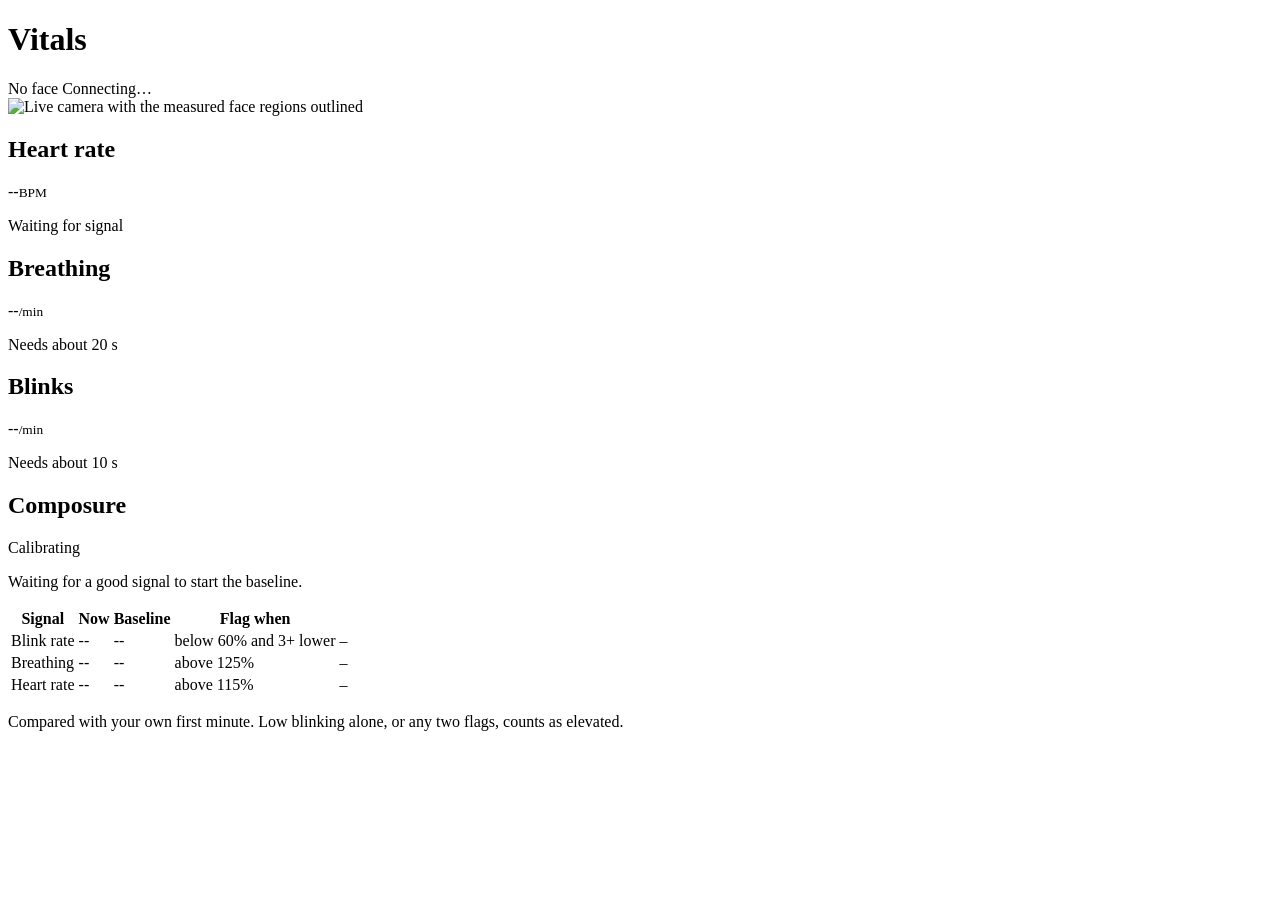
==== web/index.html @ da01a97a "Require a 3 blinks/min drop for the low-blink flag With a low blink baseline, 60% is only a blink or" ====
<!doctype html>
<html lang="en">
<head>
  <meta charset="utf-8">
  <meta name="viewport" content="width=device-width, initial-scale=1">
  <title>Vitals</title>
  <link rel="stylesheet" href="/static/app.css">
  <script src="/static/app.js" defer></script>
</head>
<body>
  <header class="topbar">
    <h1>Vitals</h1>
    <span id="signal" class="pill" data-status="no_face">No face</span>
    <span id="conn" class="conn">Connecting…</span>
  </header>

  <div id="banner" class="banner" role="status" hidden></div>

  <main class="layout">
    <section class="video-card">
      <img id="video" src="/video" alt="Live camera with the measured face regions outlined">
      <p id="hint" class="hint"></p>
    </section>

    <section class="side">
      <div class="metrics">
        <article class="metric" id="m-heart">
          <h2>Heart rate</h2>
          <p class="value"><span data-v>--</span><small>BPM</small></p>
          <p class="sub" data-sub>Waiting for signal</p>
          <p class="sub" data-avg></p>
        </article>
        <article class="metric" id="m-breath">
          <h2>Breathing</h2>
          <p class="value"><span data-v>--</span><small>/min</small></p>
          <p class="sub" data-sub>Needs about 20 s</p>
        </article>
        <article class="metric" id="m-blink">
          <h2>Blinks</h2>
          <p class="value"><span data-v>--</span><small>/min</small></p>
          <p class="sub" data-sub>Needs about 10 s</p>
        </article>
      </div>

      <article class="composure">
        <div class="composure-head">
          <h2>Composure</h2>
          <span id="c-state" class="pill" data-state="calibrating">Calibrating</span>
        </div>
        <div class="progress" id="c-progress"><div id="c-bar"></div></div>
        <p id="c-note" class="sub">Waiting for a good signal to start the baseline.</p>
        <table class="reasons">
          <thead>
            <tr><th>Signal</th><th>Now</th><th>Baseline</th><th>Flag when</th><th></th></tr>
          </thead>
          <tbody>
            <tr id="r-blink"><td>Blink rate</td><td data-now>--</td><td data-base>--</td><td>below 60% and 3+ lower</td><td data-flag>–</td></tr>
            <tr id="r-breath"><td>Breathing</td><td data-now>--</td><td data-base>--</td><td>above 125%</td><td data-flag>–</td></tr>
            <tr id="r-heart"><td>Heart rate</td><td data-now>--</td><td data-base>--</td><td>above 115%</td><td data-flag>–</td></tr>
          </tbody>
        </table>
        <p class="sub small">Compared with your own first minute. Low blinking alone, or any two flags, counts as elevated.</p>
      </article>
    </section>
  </main>

  <footer class="footer" id="fps"></footer>

  <div id="notice" class="notice" role="alertdialog" aria-labelledby="notice-title" aria-describedby="notice-reasons" hidden>
    <h2 id="notice-title">Change from your baseline</h2>
    <ul id="notice-reasons"></ul>
    <button id="notice-close" type="button">Dismiss</button>
  </div>
</body>
</html>
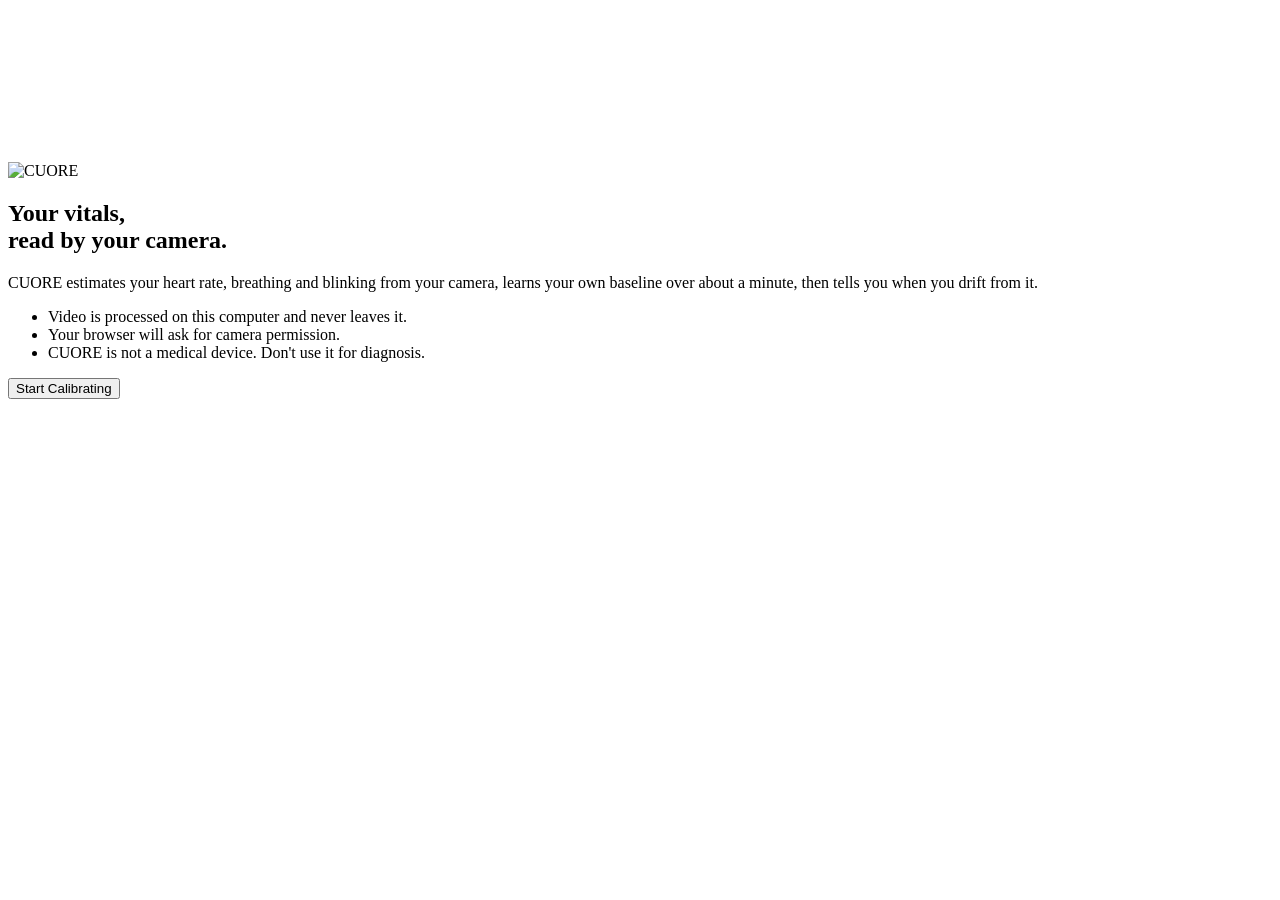
==== commit 537724e8: "New CUORE frontend with the browser's own camera The page now opens the camera (browser permission p" ====
--- a/web/index.html
+++ b/web/index.html
@@ -3,73 +3,247 @@
 <head>
   <meta charset="utf-8">
   <meta name="viewport" content="width=device-width, initial-scale=1">
-  <title>Vitals</title>
+  <title>CUORE</title>
   <link rel="stylesheet" href="/static/app.css">
   <script src="/static/app.js" defer></script>
 </head>
 <body>
-  <header class="topbar">
-    <h1>Vitals</h1>
-    <span id="signal" class="pill" data-status="no_face">No face</span>
-    <span id="conn" class="conn">Connecting…</span>
-  </header>
-
-  <div id="banner" class="banner" role="status" hidden></div>
-
-  <main class="layout">
-    <section class="video-card">
-      <img id="video" src="/video" alt="Live camera with the measured face regions outlined">
-      <p id="hint" class="hint"></p>
-    </section>
-
-    <section class="side">
-      <div class="metrics">
-        <article class="metric" id="m-heart">
-          <h2>Heart rate</h2>
-          <p class="value"><span data-v>--</span><small>BPM</small></p>
-          <p class="sub" data-sub>Waiting for signal</p>
-          <p class="sub" data-avg></p>
-        </article>
-        <article class="metric" id="m-breath">
-          <h2>Breathing</h2>
-          <p class="value"><span data-v>--</span><small>/min</small></p>
-          <p class="sub" data-sub>Needs about 20 s</p>
-        </article>
-        <article class="metric" id="m-blink">
-          <h2>Blinks</h2>
-          <p class="value"><span data-v>--</span><small>/min</small></p>
-          <p class="sub" data-sub>Needs about 10 s</p>
-        </article>
-      </div>
-
-      <article class="composure">
-        <div class="composure-head">
-          <h2>Composure</h2>
-          <span id="c-state" class="pill" data-state="calibrating">Calibrating</span>
-        </div>
-        <div class="progress" id="c-progress"><div id="c-bar"></div></div>
-        <p id="c-note" class="sub">Waiting for a good signal to start the baseline.</p>
-        <table class="reasons">
-          <thead>
-            <tr><th>Signal</th><th>Now</th><th>Baseline</th><th>Flag when</th><th></th></tr>
-          </thead>
-          <tbody>
-            <tr id="r-blink"><td>Blink rate</td><td data-now>--</td><td data-base>--</td><td>below 60% and 3+ lower</td><td data-flag>–</td></tr>
-            <tr id="r-breath"><td>Breathing</td><td data-now>--</td><td data-base>--</td><td>above 125%</td><td data-flag>–</td></tr>
-            <tr id="r-heart"><td>Heart rate</td><td data-now>--</td><td data-base>--</td><td>above 115%</td><td data-flag>–</td></tr>
-          </tbody>
-        </table>
-        <p class="sub small">Compared with your own first minute. Low blinking alone, or any two flags, counts as elevated.</p>
-      </article>
-    </section>
-  </main>
-
-  <footer class="footer" id="fps"></footer>
-
-  <div id="notice" class="notice" role="alertdialog" aria-labelledby="notice-title" aria-describedby="notice-reasons" hidden>
+
+  <!-- Shared SVG pieces -->
+  <svg class="sr-defs" aria-hidden="true" focusable="false">
+    <defs>
+      <radialGradient id="g-heart" cx="38%" cy="34%" r="78%">
+        <stop offset="0" stop-color="#ffe6d6"/>
+        <stop offset="0.42" stop-color="#f7ae92"/>
+        <stop offset="0.78" stop-color="#e8735d"/>
+        <stop offset="1" stop-color="#c84a42"/>
+      </radialGradient>
+      <linearGradient id="g-vessel" x1="0" y1="0" x2="0" y2="1">
+        <stop offset="0" stop-color="#ffe0d0"/>
+        <stop offset="1" stop-color="#f2a185"/>
+      </linearGradient>
+      <radialGradient id="g-glow" cx="50%" cy="50%" r="50%">
+        <stop offset="0" stop-color="#ffcdb3" stop-opacity="0.95"/>
+        <stop offset="0.55" stop-color="#ffd9c6" stop-opacity="0.45"/>
+        <stop offset="1" stop-color="#ffe9dd" stop-opacity="0"/>
+      </radialGradient>
+      <filter id="f-soft" x="-50%" y="-50%" width="200%" height="200%">
+        <feGaussianBlur stdDeviation="9"/>
+      </filter>
+    </defs>
+  </svg>
+
+  <!-- ============ 1. Start ============ -->
+  <section id="screen-start" class="screen" aria-labelledby="start-title">
+    <div class="start-card">
+      <div class="logo-wrap">
+        <img id="logo-start" class="logo" src="/static/logo.png" alt="CUORE">
+        <span class="wordmark" hidden>CUORE</span>
+      </div>
+      <h1 id="start-title" class="display">Your vitals,<br>read by your camera.</h1>
+      <p class="lead">CUORE estimates your heart rate, breathing and blinking from your camera,
+        learns your own baseline over about a minute, then tells you when you drift from it.</p>
+      <ul class="consent">
+        <li><span class="tick" aria-hidden="true"></span>Video is processed on this computer and never leaves it.</li>
+        <li><span class="tick" aria-hidden="true"></span>Your browser will ask for camera permission.</li>
+        <li><span class="tick" aria-hidden="true"></span>CUORE is not a medical device. Don't use it for diagnosis.</li>
+      </ul>
+      <button id="btn-start" class="btn btn-primary" type="button">Start Calibrating</button>
+      <p id="start-error" class="error" role="alert" hidden></p>
+    </div>
+  </section>
+
+  <!-- ============ 2. Calibrating ============ -->
+  <section id="screen-calibrate" class="screen" aria-labelledby="cal-title" hidden>
+    <header class="topbar">
+      <img class="logo logo-small" src="/static/logo.png" alt="CUORE">
+      <span class="wordmark wordmark-small" hidden>CUORE</span>
+      <button id="btn-cancel" class="btn btn-ghost" type="button">Cancel</button>
+    </header>
+    <div class="cal-layout">
+      <div class="cal-preview card">
+        <video id="cal-video" class="mirror" autoplay muted playsinline></video>
+        <img id="cal-img" alt="Camera" hidden>
+        <div class="face-guide" aria-hidden="true"></div>
+        <p class="caption">Centre your face in the oval. Sit back so your shoulders show.</p>
+      </div>
+      <div class="cal-main">
+        <h1 id="cal-title" class="display small">Learning your baseline</h1>
+        <div class="ring-wrap">
+          <svg class="ring" viewBox="0 0 120 120" aria-hidden="true">
+            <circle class="ring-track" cx="60" cy="60" r="52"/>
+            <circle id="ring-bar" class="ring-bar" cx="60" cy="60" r="52"/>
+          </svg>
+          <div class="ring-label">
+            <span id="ring-secs" class="ring-num">0</span>
+            <span id="ring-sub" class="ring-sub">waiting for a good signal</span>
+          </div>
+        </div>
+        <ul class="checklist" id="checklist">
+          <li data-check="camera"><span class="dot"></span>Camera on</li>
+          <li data-check="face"><span class="dot"></span>Face in view</li>
+          <li data-check="heart"><span class="dot"></span>Heart rate <small>~10 s</small></li>
+          <li data-check="breath"><span class="dot"></span>Breathing <small>~20 s</small></li>
+          <li data-check="blink"><span class="dot"></span>Blinks <small>needs a full minute</small></li>
+          <li data-check="signal"><span class="dot"></span>Signal good</li>
+        </ul>
+        <p id="cal-tip" class="tip" aria-live="polite"></p>
+      </div>
+    </div>
+  </section>
+
+  <!-- ============ 3. Main ============ -->
+  <section id="screen-main" class="screen" aria-labelledby="main-title" hidden>
+    <header class="topbar">
+      <img class="logo logo-small" src="/static/logo.png" alt="CUORE">
+      <span class="wordmark wordmark-small" hidden>CUORE</span>
+      <nav class="pills" aria-label="Status">
+        <span id="pill-signal" class="pill" data-status="no_face">No face</span>
+        <span id="pill-time" class="pill pill-light">Session 0:00</span>
+        <span id="pill-conn" class="pill pill-light">Live</span>
+      </nav>
+      <div class="top-actions">
+        <button id="btn-recal" class="btn btn-ghost" type="button">Recalibrate</button>
+        <div class="bell-wrap">
+          <button id="btn-bell" class="icon-btn" type="button" aria-label="Notifications" aria-expanded="false" aria-controls="notif-panel">
+            <svg viewBox="0 0 24 24" aria-hidden="true"><path d="M12 3a6 6 0 0 0-6 6v3.6l-1.6 2.7A1 1 0 0 0 5.3 17h13.4a1 1 0 0 0 .9-1.7L18 12.6V9a6 6 0 0 0-6-6Zm0 19a2.5 2.5 0 0 0 2.4-2h-4.8A2.5 2.5 0 0 0 12 22Z"/></svg>
+            <span id="bell-badge" class="badge" hidden>0</span>
+          </button>
+          <div id="notif-panel" class="notif-panel card" role="region" aria-label="Notifications" hidden>
+            <div class="notif-head"><h2>Notifications</h2><button id="btn-clear" class="link" type="button">Clear</button></div>
+            <ol id="notif-list" class="notif-list"></ol>
+            <p id="notif-empty" class="muted">Nothing yet. You'll see changes from your baseline here.</p>
+          </div>
+        </div>
+      </div>
+    </header>
+
+    <div id="banner" class="banner" role="status" hidden></div>
+
+    <!-- Small camera, top left -->
+    <div class="thumb card" id="thumb">
+      <video id="thumb-video" class="mirror" autoplay muted playsinline></video>
+      <img id="thumb-img" alt="Camera" hidden>
+      <button id="btn-full" class="thumb-btn" type="button" aria-label="Open camera full screen">
+        <svg viewBox="0 0 24 24" aria-hidden="true"><path d="M4 9V4h5v2H6v3H4Zm11-5h5v5h-2V6h-3V4ZM6 15v3h3v2H4v-5h2Zm12 0h2v5h-5v-2h3v-3Z"/></svg>
+      </button>
+    </div>
+
+    <main class="main-grid">
+      <!-- Left column -->
+      <div class="col col-left">
+        <h1 id="main-title" class="display">Your<br>vitals</h1>
+        <p class="muted lead-small">Live from your camera, compared with your own first minute.</p>
+
+        <article class="card composure" id="composure-card">
+          <div class="card-head">
+            <h2>Composure</h2>
+            <span id="c-state" class="pill" data-state="calibrating">Calibrating</span>
+          </div>
+          <p id="c-note" class="c-note">Learning your baseline.</p>
+          <table class="reasons">
+            <thead><tr><th>Signal</th><th>Now</th><th>Baseline</th><th></th></tr></thead>
+            <tbody>
+              <tr id="r-blink"><td>Blinks</td><td data-now>--</td><td data-base>--</td><td data-flag>–</td></tr>
+              <tr id="r-breath"><td>Breathing</td><td data-now>--</td><td data-base>--</td><td data-flag>–</td></tr>
+              <tr id="r-heart"><td>Heart rate</td><td data-now>--</td><td data-base>--</td><td data-flag>–</td></tr>
+            </tbody>
+          </table>
+          <p class="fine">Elevated = blinking well below your baseline, or any two of: breathing 25% faster, heart rate 15% higher, low blinking.</p>
+        </article>
+
+        <div class="mini-row">
+          <article class="card mini" id="m-breath">
+            <div class="card-head"><h2>Breathing</h2><span class="unit">/min</span></div>
+            <p class="big"><span data-v>--</span></p>
+            <svg class="spark" viewBox="0 0 200 48" preserveAspectRatio="none" aria-hidden="true"><polyline data-spark points=""/></svg>
+            <p class="muted small" data-sub>Needs about 20 s</p>
+          </article>
+          <article class="card mini" id="m-blink">
+            <div class="card-head"><h2>Blinks</h2><span class="unit">/min</span></div>
+            <p class="big"><span data-v>--</span></p>
+            <p class="muted small" data-sub>Counted over the last 60 s</p>
+          </article>
+        </div>
+      </div>
+
+      <!-- Centre: heart -->
+      <div class="col col-centre">
+        <div class="heart-stage">
+          <svg id="heart" class="heart idle" viewBox="0 0 320 390" role="img" aria-labelledby="heart-label">
+            <title id="heart-label">Heart, pulsing at your measured heart rate</title>
+            <ellipse cx="160" cy="220" rx="158" ry="160" fill="url(#g-glow)"/>
+            <g class="beat">
+              <!-- great vessels, behind the heart -->
+              <path d="M96 166 L94 86 Q94 74 106 74 L118 74 Q130 74 130 86 L132 166 Z" fill="url(#g-vessel)"/>
+              <path d="M174 160 C170 114 178 84 204 75 C228 67 249 83 249 112 L249 144" fill="none" stroke="#f4b49c" stroke-width="28" stroke-linecap="round"/>
+              <path d="M192 82 L187 48 M211 73 L213 38 M231 77 L240 47" fill="none" stroke="#f8c9b4" stroke-width="12" stroke-linecap="round"/>
+              <path d="M262 152 L294 140 M262 170 L294 170" fill="none" stroke="#f1a88f" stroke-width="11" stroke-linecap="round"/>
+              <ellipse cx="252" cy="162" rx="30" ry="18" fill="#f0a085" transform="rotate(-14 252 162)"/>
+              <ellipse cx="74" cy="182" rx="36" ry="31" fill="#f5aa8e"/>
+              <!-- ventricles -->
+              <path d="M100 152 C70 150 44 182 46 224 C48 272 90 318 140 350 C160 362 174 372 182 382 C190 360 214 336 238 308 C272 268 288 222 270 186 C256 160 228 148 204 158 C182 138 128 134 100 152 Z" fill="url(#g-heart)"/>
+              <!-- pulmonary trunk, in front -->
+              <path d="M158 200 C152 164 142 140 120 126" fill="none" stroke="#ef9f87" stroke-width="24" stroke-linecap="round"/>
+              <path d="M124 129 L92 116" fill="none" stroke="#f3b098" stroke-width="13" stroke-linecap="round"/>
+              <!-- coronary vessels -->
+              <g class="coronary" fill="none" stroke="#fff4ec" stroke-linecap="round">
+                <path d="M162 176 C152 224 168 292 180 372" stroke-width="3.2"/>
+                <path d="M160 218 C134 230 114 254 104 286" stroke-width="2.2"/>
+                <path d="M168 264 C192 274 212 294 224 316" stroke-width="2.2"/>
+                <path d="M124 176 C102 194 84 222 76 254" stroke-width="2.4"/>
+                <path d="M206 170 C232 186 256 216 262 246" stroke-width="2.4"/>
+                <path d="M98 230 C112 238 120 252 122 266 M226 220 C218 234 216 248 218 262" stroke-width="1.5"/>
+              </g>
+              <ellipse cx="108" cy="238" rx="30" ry="62" fill="#ffffff" opacity="0.32" filter="url(#f-soft)" transform="rotate(-18 108 238)"/>
+            </g>
+          </svg>
+          <div class="callout c1"><span class="cdot"></span><span id="co-bpm">-- BPM</span></div>
+          <div class="callout c2"><span class="cdot"></span><span id="co-quality">Signal --</span></div>
+          <div class="callout c3"><span class="cdot"></span><span id="co-avg">Average --</span></div>
+        </div>
+        <p id="heart-caption" class="muted centre small">Waiting for a heart rate. The heart stays still until there's a real reading.</p>
+      </div>
+
+      <!-- Right column -->
+      <div class="col col-right">
+        <article class="card gauge-card" id="m-heart">
+          <div class="card-head"><h2>Heart rate</h2><span class="unit" id="hr-source"></span></div>
+          <svg class="gauge" viewBox="0 0 220 130" aria-hidden="true">
+            <g id="gauge-ticks"></g>
+          </svg>
+          <p class="gauge-num"><span data-v>--</span><small>BPM</small></p>
+          <p class="muted small centre" data-sub>Waiting for signal</p>
+        </article>
+
+        <article class="card">
+          <div class="card-head"><h2>Pulse wave</h2><span class="unit">last 6 s</span></div>
+          <svg class="spark spark-tall" viewBox="0 0 200 70" preserveAspectRatio="none" aria-hidden="true"><polyline id="pulse-spark" points=""/></svg>
+        </article>
+
+        <article class="card" id="m-avg">
+          <div class="card-head"><h2>Average heart rate</h2><span class="unit" id="avg-span"></span></div>
+          <p class="big"><span id="avg-v">--</span><small>BPM</small></p>
+          <div class="bar"><div id="avg-bar"></div></div>
+          <p class="muted small" id="avg-sub">Waiting for heart rate</p>
+        </article>
+      </div>
+    </main>
+
+    <footer class="footer" id="fps"></footer>
+  </section>
+
+  <!-- Full screen camera with the analysis overlay -->
+  <div id="full" class="full" hidden>
+    <img id="full-img" alt="Camera with the measured regions and the app's live dashboard">
+    <button id="btn-full-close" class="btn btn-primary full-close" type="button">Close</button>
+  </div>
+
+  <!-- Pop-up -->
+  <div id="notice" class="notice card" role="alertdialog" aria-labelledby="notice-title" aria-describedby="notice-reasons" hidden>
     <h2 id="notice-title">Change from your baseline</h2>
     <ul id="notice-reasons"></ul>
-    <button id="notice-close" type="button">Dismiss</button>
+    <button id="notice-close" class="btn btn-primary" type="button">Dismiss</button>
   </div>
 </body>
 </html>
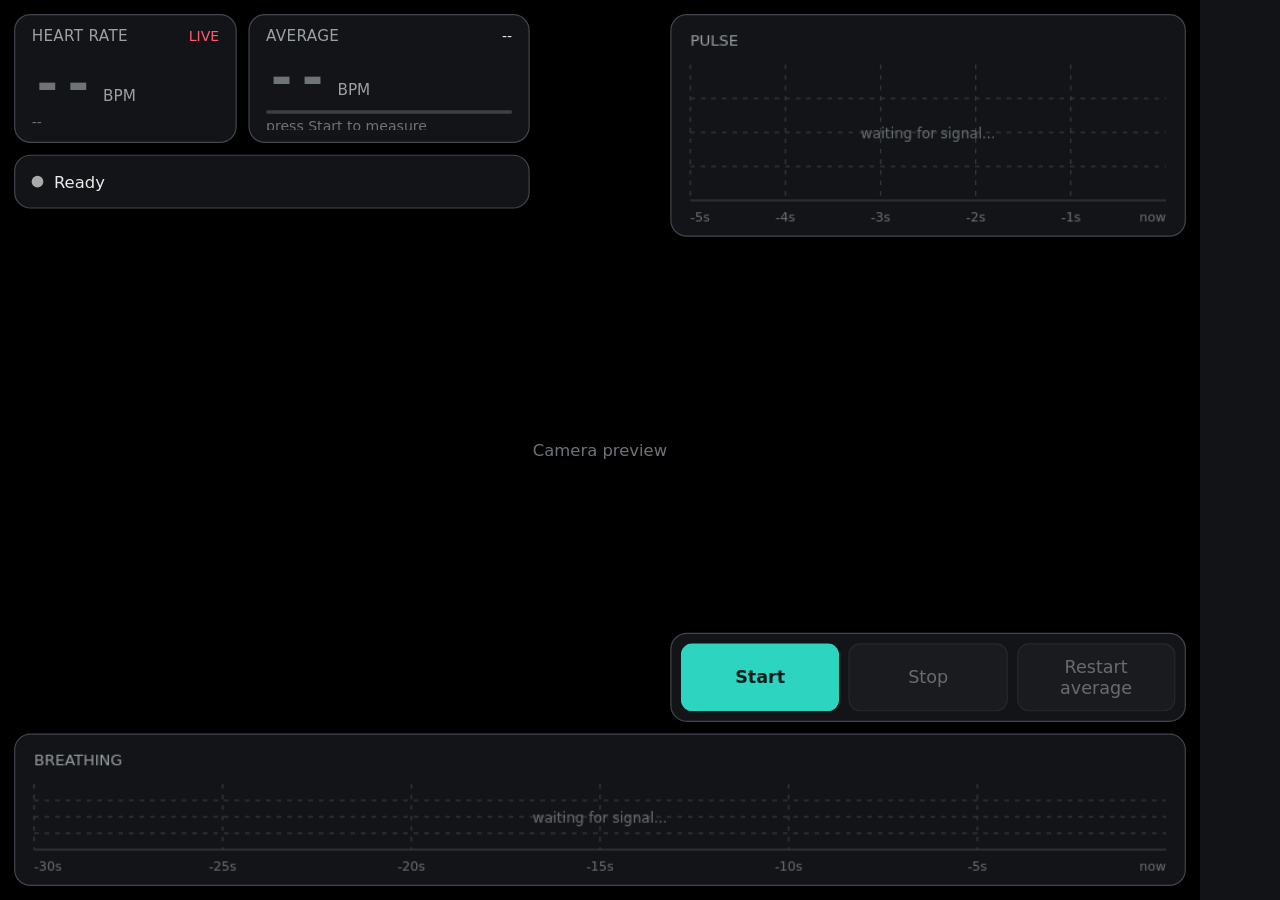
==== commit 7a6a2ddc: "Add phone camera page and browser end-to-end test (work in progress) web/ is the page the phone open" ====
--- a/web/index.html
+++ b/web/index.html
@@ -2,248 +2,49 @@
 <html lang="en">
 <head>
   <meta charset="utf-8">
-  <meta name="viewport" content="width=device-width, initial-scale=1">
-  <title>CUORE</title>
-  <link rel="stylesheet" href="/static/app.css">
-  <script src="/static/app.js" defer></script>
+  <meta name="viewport" content="width=device-width, initial-scale=1, viewport-fit=cover">
+  <meta name="theme-color" content="#121316">
+  <title>Cuore</title>
+  <link rel="stylesheet" href="style.css">
 </head>
 <body>
+  <main id="dash">
+    <section id="stage">
+      <video id="video" playsinline muted autoplay></video>
+      <canvas id="overlay"></canvas>
+      <div id="stage-hint">Camera preview</div>
+    </section>
 
-  <!-- Shared SVG pieces -->
-  <svg class="sr-defs" aria-hidden="true" focusable="false">
-    <defs>
-      <radialGradient id="g-heart" cx="38%" cy="34%" r="78%">
-        <stop offset="0" stop-color="#ffe6d6"/>
-        <stop offset="0.42" stop-color="#f7ae92"/>
-        <stop offset="0.78" stop-color="#e8735d"/>
-        <stop offset="1" stop-color="#c84a42"/>
-      </radialGradient>
-      <linearGradient id="g-vessel" x1="0" y1="0" x2="0" y2="1">
-        <stop offset="0" stop-color="#ffe0d0"/>
-        <stop offset="1" stop-color="#f2a185"/>
-      </linearGradient>
-      <radialGradient id="g-glow" cx="50%" cy="50%" r="50%">
-        <stop offset="0" stop-color="#ffcdb3" stop-opacity="0.95"/>
-        <stop offset="0.55" stop-color="#ffd9c6" stop-opacity="0.45"/>
-        <stop offset="1" stop-color="#ffe9dd" stop-opacity="0"/>
-      </radialGradient>
-      <filter id="f-soft" x="-50%" y="-50%" width="200%" height="200%">
-        <feGaussianBlur stdDeviation="9"/>
-      </filter>
-    </defs>
-  </svg>
-
-  <!-- ============ 1. Start ============ -->
-  <section id="screen-start" class="screen" aria-labelledby="start-title">
-    <div class="start-card">
-      <div class="logo-wrap">
-        <img id="logo-start" class="logo" src="/static/logo.png" alt="CUORE">
-        <span class="wordmark" hidden>CUORE</span>
-      </div>
-      <h1 id="start-title" class="display">Your vitals,<br>read by your camera.</h1>
-      <p class="lead">CUORE estimates your heart rate, breathing and blinking from your camera,
-        learns your own baseline over about a minute, then tells you when you drift from it.</p>
-      <ul class="consent">
-        <li><span class="tick" aria-hidden="true"></span>Video is processed on this computer and never leaves it.</li>
-        <li><span class="tick" aria-hidden="true"></span>Your browser will ask for camera permission.</li>
-        <li><span class="tick" aria-hidden="true"></span>CUORE is not a medical device. Don't use it for diagnosis.</li>
-      </ul>
-      <button id="btn-start" class="btn btn-primary" type="button">Start Calibrating</button>
-      <p id="start-error" class="error" role="alert" hidden></p>
-    </div>
-  </section>
-
-  <!-- ============ 2. Calibrating ============ -->
-  <section id="screen-calibrate" class="screen" aria-labelledby="cal-title" hidden>
-    <header class="topbar">
-      <img class="logo logo-small" src="/static/logo.png" alt="CUORE">
-      <span class="wordmark wordmark-small" hidden>CUORE</span>
-      <button id="btn-cancel" class="btn btn-ghost" type="button">Cancel</button>
-    </header>
-    <div class="cal-layout">
-      <div class="cal-preview card">
-        <video id="cal-video" class="mirror" autoplay muted playsinline></video>
-        <img id="cal-img" alt="Camera" hidden>
-        <div class="face-guide" aria-hidden="true"></div>
-        <p class="caption">Centre your face in the oval. Sit back so your shoulders show.</p>
-      </div>
-      <div class="cal-main">
-        <h1 id="cal-title" class="display small">Learning your baseline</h1>
-        <div class="ring-wrap">
-          <svg class="ring" viewBox="0 0 120 120" aria-hidden="true">
-            <circle class="ring-track" cx="60" cy="60" r="52"/>
-            <circle id="ring-bar" class="ring-bar" cx="60" cy="60" r="52"/>
-          </svg>
-          <div class="ring-label">
-            <span id="ring-secs" class="ring-num">0</span>
-            <span id="ring-sub" class="ring-sub">waiting for a good signal</span>
-          </div>
-        </div>
-        <ul class="checklist" id="checklist">
-          <li data-check="camera"><span class="dot"></span>Camera on</li>
-          <li data-check="face"><span class="dot"></span>Face in view</li>
-          <li data-check="heart"><span class="dot"></span>Heart rate <small>~10 s</small></li>
-          <li data-check="breath"><span class="dot"></span>Breathing <small>~20 s</small></li>
-          <li data-check="blink"><span class="dot"></span>Blinks <small>needs a full minute</small></li>
-          <li data-check="signal"><span class="dot"></span>Signal good</li>
-        </ul>
-        <p id="cal-tip" class="tip" aria-live="polite"></p>
-      </div>
-    </div>
-  </section>
-
-  <!-- ============ 3. Main ============ -->
-  <section id="screen-main" class="screen" aria-labelledby="main-title" hidden>
-    <header class="topbar">
-      <img class="logo logo-small" src="/static/logo.png" alt="CUORE">
-      <span class="wordmark wordmark-small" hidden>CUORE</span>
-      <nav class="pills" aria-label="Status">
-        <span id="pill-signal" class="pill" data-status="no_face">No face</span>
-        <span id="pill-time" class="pill pill-light">Session 0:00</span>
-        <span id="pill-conn" class="pill pill-light">Live</span>
-      </nav>
-      <div class="top-actions">
-        <button id="btn-recal" class="btn btn-ghost" type="button">Recalibrate</button>
-        <div class="bell-wrap">
-          <button id="btn-bell" class="icon-btn" type="button" aria-label="Notifications" aria-expanded="false" aria-controls="notif-panel">
-            <svg viewBox="0 0 24 24" aria-hidden="true"><path d="M12 3a6 6 0 0 0-6 6v3.6l-1.6 2.7A1 1 0 0 0 5.3 17h13.4a1 1 0 0 0 .9-1.7L18 12.6V9a6 6 0 0 0-6-6Zm0 19a2.5 2.5 0 0 0 2.4-2h-4.8A2.5 2.5 0 0 0 12 22Z"/></svg>
-            <span id="bell-badge" class="badge" hidden>0</span>
-          </button>
-          <div id="notif-panel" class="notif-panel card" role="region" aria-label="Notifications" hidden>
-            <div class="notif-head"><h2>Notifications</h2><button id="btn-clear" class="link" type="button">Clear</button></div>
-            <ol id="notif-list" class="notif-list"></ol>
-            <p id="notif-empty" class="muted">Nothing yet. You'll see changes from your baseline here.</p>
-          </div>
-        </div>
-      </div>
-    </header>
-
-    <div id="banner" class="banner" role="status" hidden></div>
-
-    <!-- Small camera, top left -->
-    <div class="thumb card" id="thumb">
-      <video id="thumb-video" class="mirror" autoplay muted playsinline></video>
-      <img id="thumb-img" alt="Camera" hidden>
-      <button id="btn-full" class="thumb-btn" type="button" aria-label="Open camera full screen">
-        <svg viewBox="0 0 24 24" aria-hidden="true"><path d="M4 9V4h5v2H6v3H4Zm11-5h5v5h-2V6h-3V4ZM6 15v3h3v2H4v-5h2Zm12 0h2v5h-5v-2h3v-3Z"/></svg>
-      </button>
+    <div class="panel card" id="live-card">
+      <div class="card-head"><span class="label">HEART RATE</span><span class="tag pulse">LIVE</span></div>
+      <div class="big"><span id="live-value" class="value faint">--</span><span class="unit">BPM</span></div>
+      <div class="foot" id="live-source">--</div>
     </div>
 
-    <main class="main-grid">
-      <!-- Left column -->
-      <div class="col col-left">
-        <h1 id="main-title" class="display">Your<br>vitals</h1>
-        <p class="muted lead-small">Live from your camera, compared with your own first minute.</p>
+    <div class="panel card" id="avg-card">
+      <div class="card-head"><span class="label" id="avg-title">AVERAGE</span><span class="tag" id="avg-tag"><i id="avg-dot"></i><span id="avg-tag-text">--</span></span></div>
+      <div class="big"><span id="avg-value" class="value faint">--</span><span class="unit">BPM</span></div>
+      <div class="bar"><div id="avg-bar"></div></div>
+      <div class="foot" id="avg-footer">press Start to measure</div>
+    </div>
 
-        <article class="card composure" id="composure-card">
-          <div class="card-head">
-            <h2>Composure</h2>
-            <span id="c-state" class="pill" data-state="calibrating">Calibrating</span>
-          </div>
-          <p id="c-note" class="c-note">Learning your baseline.</p>
-          <table class="reasons">
-            <thead><tr><th>Signal</th><th>Now</th><th>Baseline</th><th></th></tr></thead>
-            <tbody>
-              <tr id="r-blink"><td>Blinks</td><td data-now>--</td><td data-base>--</td><td data-flag>–</td></tr>
-              <tr id="r-breath"><td>Breathing</td><td data-now>--</td><td data-base>--</td><td data-flag>–</td></tr>
-              <tr id="r-heart"><td>Heart rate</td><td data-now>--</td><td data-base>--</td><td data-flag>–</td></tr>
-            </tbody>
-          </table>
-          <p class="fine">Elevated = blinking well below your baseline, or any two of: breathing 25% faster, heart rate 15% higher, low blinking.</p>
-        </article>
+    <div class="panel" id="info">
+      <div id="rows"></div>
+      <div id="status"><i id="status-dot"></i><span id="status-text">Ready</span></div>
+      <div id="notes"></div>
+    </div>
 
-        <div class="mini-row">
-          <article class="card mini" id="m-breath">
-            <div class="card-head"><h2>Breathing</h2><span class="unit">/min</span></div>
-            <p class="big"><span data-v>--</span></p>
-            <svg class="spark" viewBox="0 0 200 48" preserveAspectRatio="none" aria-hidden="true"><polyline data-spark points=""/></svg>
-            <p class="muted small" data-sub>Needs about 20 s</p>
-          </article>
-          <article class="card mini" id="m-blink">
-            <div class="card-head"><h2>Blinks</h2><span class="unit">/min</span></div>
-            <p class="big"><span data-v>--</span></p>
-            <p class="muted small" data-sub>Counted over the last 60 s</p>
-          </article>
-        </div>
-      </div>
+    <div class="panel graph" id="pulse-panel"><canvas id="pulse-graph"></canvas></div>
+    <div class="panel graph" id="breath-panel"><canvas id="breath-graph"></canvas></div>
 
-      <!-- Centre: heart -->
-      <div class="col col-centre">
-        <div class="heart-stage">
-          <svg id="heart" class="heart idle" viewBox="0 0 320 390" role="img" aria-labelledby="heart-label">
-            <title id="heart-label">Heart, pulsing at your measured heart rate</title>
-            <ellipse cx="160" cy="220" rx="158" ry="160" fill="url(#g-glow)"/>
-            <g class="beat">
-              <!-- great vessels, behind the heart -->
-              <path d="M96 166 L94 86 Q94 74 106 74 L118 74 Q130 74 130 86 L132 166 Z" fill="url(#g-vessel)"/>
-              <path d="M174 160 C170 114 178 84 204 75 C228 67 249 83 249 112 L249 144" fill="none" stroke="#f4b49c" stroke-width="28" stroke-linecap="round"/>
-              <path d="M192 82 L187 48 M211 73 L213 38 M231 77 L240 47" fill="none" stroke="#f8c9b4" stroke-width="12" stroke-linecap="round"/>
-              <path d="M262 152 L294 140 M262 170 L294 170" fill="none" stroke="#f1a88f" stroke-width="11" stroke-linecap="round"/>
-              <ellipse cx="252" cy="162" rx="30" ry="18" fill="#f0a085" transform="rotate(-14 252 162)"/>
-              <ellipse cx="74" cy="182" rx="36" ry="31" fill="#f5aa8e"/>
-              <!-- ventricles -->
-              <path d="M100 152 C70 150 44 182 46 224 C48 272 90 318 140 350 C160 362 174 372 182 382 C190 360 214 336 238 308 C272 268 288 222 270 186 C256 160 228 148 204 158 C182 138 128 134 100 152 Z" fill="url(#g-heart)"/>
-              <!-- pulmonary trunk, in front -->
-              <path d="M158 200 C152 164 142 140 120 126" fill="none" stroke="#ef9f87" stroke-width="24" stroke-linecap="round"/>
-              <path d="M124 129 L92 116" fill="none" stroke="#f3b098" stroke-width="13" stroke-linecap="round"/>
-              <!-- coronary vessels -->
-              <g class="coronary" fill="none" stroke="#fff4ec" stroke-linecap="round">
-                <path d="M162 176 C152 224 168 292 180 372" stroke-width="3.2"/>
-                <path d="M160 218 C134 230 114 254 104 286" stroke-width="2.2"/>
-                <path d="M168 264 C192 274 212 294 224 316" stroke-width="2.2"/>
-                <path d="M124 176 C102 194 84 222 76 254" stroke-width="2.4"/>
-                <path d="M206 170 C232 186 256 216 262 246" stroke-width="2.4"/>
-                <path d="M98 230 C112 238 120 252 122 266 M226 220 C218 234 216 248 218 262" stroke-width="1.5"/>
-              </g>
-              <ellipse cx="108" cy="238" rx="30" ry="62" fill="#ffffff" opacity="0.32" filter="url(#f-soft)" transform="rotate(-18 108 238)"/>
-            </g>
-          </svg>
-          <div class="callout c1"><span class="cdot"></span><span id="co-bpm">-- BPM</span></div>
-          <div class="callout c2"><span class="cdot"></span><span id="co-quality">Signal --</span></div>
-          <div class="callout c3"><span class="cdot"></span><span id="co-avg">Average --</span></div>
-        </div>
-        <p id="heart-caption" class="muted centre small">Waiting for a heart rate. The heart stays still until there's a real reading.</p>
-      </div>
+    <div class="panel" id="controls">
+      <button id="start" type="button">Start</button>
+      <button id="stop" type="button" disabled>Stop</button>
+      <button id="reset" type="button" disabled title="Restart the average heart rate recording">Restart average</button>
+    </div>
+  </main>
 
-      <!-- Right column -->
-      <div class="col col-right">
-        <article class="card gauge-card" id="m-heart">
-          <div class="card-head"><h2>Heart rate</h2><span class="unit" id="hr-source"></span></div>
-          <svg class="gauge" viewBox="0 0 220 130" aria-hidden="true">
-            <g id="gauge-ticks"></g>
-          </svg>
-          <p class="gauge-num"><span data-v>--</span><small>BPM</small></p>
-          <p class="muted small centre" data-sub>Waiting for signal</p>
-        </article>
-
-        <article class="card">
-          <div class="card-head"><h2>Pulse wave</h2><span class="unit">last 6 s</span></div>
-          <svg class="spark spark-tall" viewBox="0 0 200 70" preserveAspectRatio="none" aria-hidden="true"><polyline id="pulse-spark" points=""/></svg>
-        </article>
-
-        <article class="card" id="m-avg">
-          <div class="card-head"><h2>Average heart rate</h2><span class="unit" id="avg-span"></span></div>
-          <p class="big"><span id="avg-v">--</span><small>BPM</small></p>
-          <div class="bar"><div id="avg-bar"></div></div>
-          <p class="muted small" id="avg-sub">Waiting for heart rate</p>
-        </article>
-      </div>
-    </main>
-
-    <footer class="footer" id="fps"></footer>
-  </section>
-
-  <!-- Full screen camera with the analysis overlay -->
-  <div id="full" class="full" hidden>
-    <img id="full-img" alt="Camera with the measured regions and the app's live dashboard">
-    <button id="btn-full-close" class="btn btn-primary full-close" type="button">Close</button>
-  </div>
-
-  <!-- Pop-up -->
-  <div id="notice" class="notice card" role="alertdialog" aria-labelledby="notice-title" aria-describedby="notice-reasons" hidden>
-    <h2 id="notice-title">Change from your baseline</h2>
-    <ul id="notice-reasons"></ul>
-    <button id="notice-close" class="btn btn-primary" type="button">Dismiss</button>
-  </div>
+  <div id="banner" hidden></div>
+  <script src="app.js"></script>
 </body>
 </html>
--- a/web/style.css
+++ b/web/style.css
@@ -0,0 +1,88 @@
+/* Colours and card style match the desktop dashboard in app.py (converted from BGR). */
+:root {
+  --panel-bg: rgba(24, 26, 30, 0.78);
+  --panel-border: rgb(66, 70, 78);
+  --grid: rgb(60, 64, 70);
+  --text: rgb(235, 235, 235);
+  --text-dim: rgb(155, 160, 165);
+  --text-faint: rgb(110, 115, 120);
+  --pulse: rgb(255, 90, 110);
+  --avg: rgb(45, 212, 191);
+  --breath: rgb(96, 165, 250);
+  --yellow: rgb(255, 220, 0);
+  --page: rgb(18, 19, 22);
+  --num-font: "SF Mono", ui-monospace, "Roboto Mono", Menlo, Consolas, monospace;
+}
+
+* { box-sizing: border-box; }
+html, body { margin: 0; height: 100%; background: var(--page); color: var(--text);
+  font-family: system-ui, -apple-system, "Segoe UI", Roboto, sans-serif; -webkit-text-size-adjust: 100%; }
+
+.panel { background: var(--panel-bg); border: 1px solid var(--panel-border); border-radius: 14px; }
+.label { color: var(--text-dim); font-size: 13px; letter-spacing: 0.02em; }
+.tag { font-size: 12px; display: inline-flex; align-items: center; gap: 5px; }
+.tag.pulse { color: var(--pulse); }
+.value { font-family: var(--num-font); font-size: 44px; font-weight: 600; line-height: 1;
+  font-variant-numeric: tabular-nums; color: var(--pulse); }
+.value.faint { color: var(--text-faint); }
+.unit { color: var(--text-dim); font-size: 13px; margin-left: 8px; }
+.foot { color: var(--text-faint); font-size: 12px; white-space: nowrap; overflow: hidden; text-overflow: ellipsis; }
+
+.card { padding: 10px 14px; display: flex; flex-direction: column; justify-content: space-between; min-height: 110px; }
+.card-head { display: flex; justify-content: space-between; align-items: center; }
+.big { display: flex; align-items: baseline; margin-top: 6px; }
+.bar { height: 4px; border-radius: 2px; background: var(--grid); margin: 6px 0 4px; overflow: hidden; }
+#avg-bar { height: 100%; width: 0; background: var(--avg); border-radius: 2px; }
+#avg-dot { width: 8px; height: 8px; border-radius: 50%; background: var(--pulse); display: none; }
+#avg-dot.on { display: inline-block; }
+#avg-dot.blink { visibility: hidden; }
+
+#info { padding: 10px 14px; font-size: 14px; }
+#rows .row { display: flex; line-height: 24px; }
+#rows .row span:first-child { color: var(--text-dim); width: 96px; flex: none; font-size: 13px; }
+#status { display: flex; align-items: center; gap: 9px; line-height: 24px; }
+#status-dot { width: 10px; height: 10px; border-radius: 50%; background: rgb(170, 170, 170); flex: none; }
+#notes { color: var(--text-faint); font-size: 12px; line-height: 20px; }
+
+.graph { position: relative; }
+.graph canvas { position: absolute; inset: 0; width: 100%; height: 100%; }
+
+#controls { display: flex; gap: 8px; padding: 8px; }
+#controls button { flex: 1; font: inherit; font-size: 15px; padding: 10px 8px; border-radius: 10px;
+  border: 1px solid var(--panel-border); background: rgb(36, 39, 45); color: var(--text); }
+#controls button#start { background: var(--avg); color: rgb(10, 30, 28); border-color: transparent; font-weight: 600; }
+#controls button:disabled { opacity: 0.4; }
+
+#stage { position: relative; background: #000; overflow: hidden; }
+#video { display: block; width: 100%; height: 100%; object-fit: contain; transform: scaleX(-1); }
+#overlay { position: absolute; inset: 0; width: 100%; height: 100%; pointer-events: none; }
+#stage-hint { position: absolute; inset: 0; display: flex; align-items: center; justify-content: center;
+  color: var(--text-faint); font-size: 14px; }
+#stage.live #stage-hint { display: none; }
+
+#banner { position: fixed; left: 12px; right: 12px; top: calc(12px + env(safe-area-inset-top)); z-index: 10;
+  background: rgb(60, 20, 24); border: 1px solid rgb(255, 80, 80); color: var(--text);
+  border-radius: 12px; padding: 12px 14px; font-size: 14px; line-height: 1.4; }
+
+/* Portrait phones: the desktop cards, stacked under the camera picture. */
+#dash { display: grid; grid-template-columns: 1fr 1fr; gap: 10px; padding: 10px;
+  padding-bottom: calc(76px + env(safe-area-inset-bottom)); }
+#stage { grid-column: 1 / -1; aspect-ratio: 4 / 3; border-radius: 14px; max-height: 46vh; }
+#info, #pulse-panel, #breath-panel { grid-column: 1 / -1; }
+#pulse-panel { height: 190px; }
+#breath-panel { height: 130px; }
+#controls { position: fixed; left: 10px; right: 10px; bottom: calc(10px + env(safe-area-inset-bottom)); z-index: 5; }
+@media (max-width: 360px) { .value { font-size: 36px; } }
+
+/* Landscape / larger screens: the desktop layout itself, drawn over the camera picture
+   on a 1024 px wide board that is scaled to fit (same positions as draw_dashboard). */
+body.board-mode { overflow: hidden; }
+body.board-mode #dash { display: block; position: absolute; left: 0; top: 0; width: 1024px;
+  padding: 0; transform-origin: 0 0; }
+body.board-mode #stage { position: absolute; inset: 0; aspect-ratio: auto; max-height: none; border-radius: 0; }
+body.board-mode #live-card { position: absolute; left: 12px; top: 12px; width: 190px; height: 110px; }
+body.board-mode #avg-card { position: absolute; left: 212px; top: 12px; width: 240px; height: 110px; }
+body.board-mode #info { position: absolute; left: 12px; top: 132px; min-width: 440px; }
+body.board-mode #pulse-panel { position: absolute; right: 12px; top: 12px; width: 440px; height: 190px; }
+body.board-mode #breath-panel { position: absolute; left: 12px; right: 12px; bottom: 12px; height: 130px; }
+body.board-mode #controls { position: absolute; left: auto; right: 12px; bottom: 152px; width: 440px; }
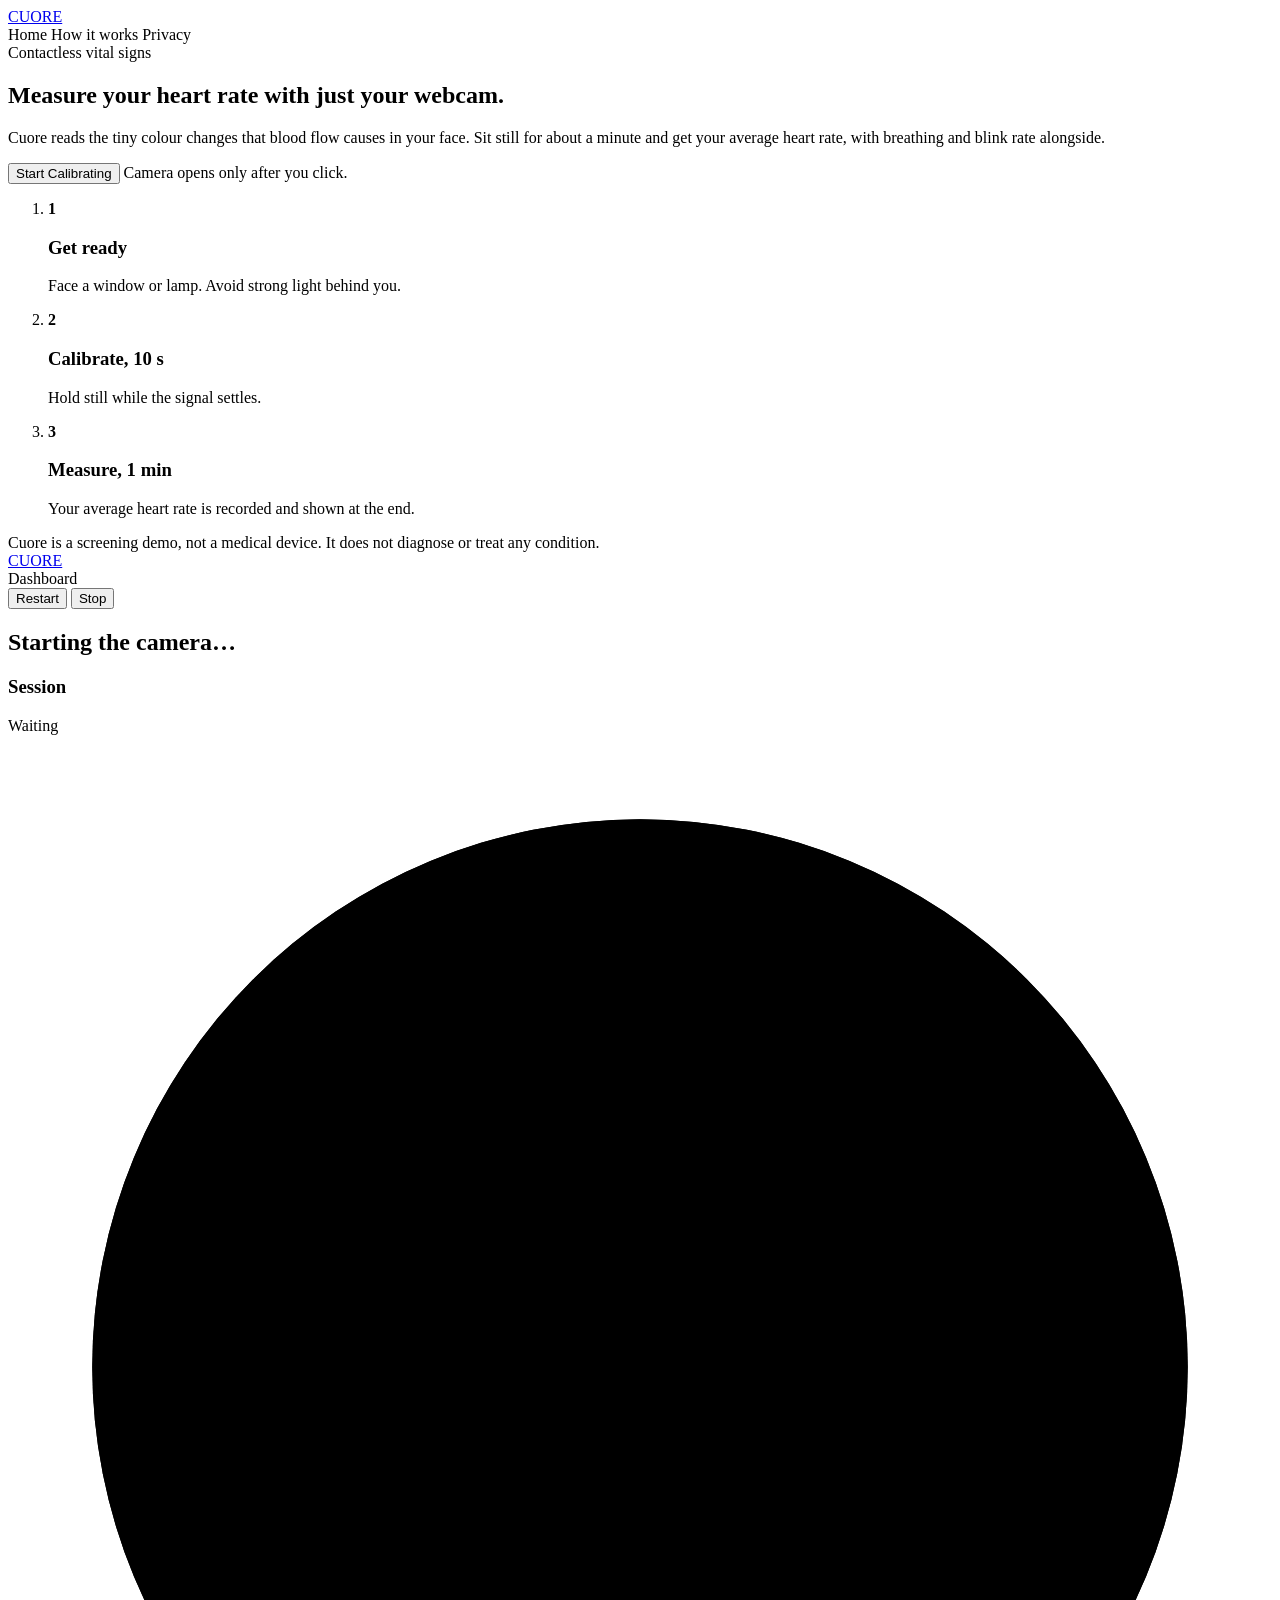
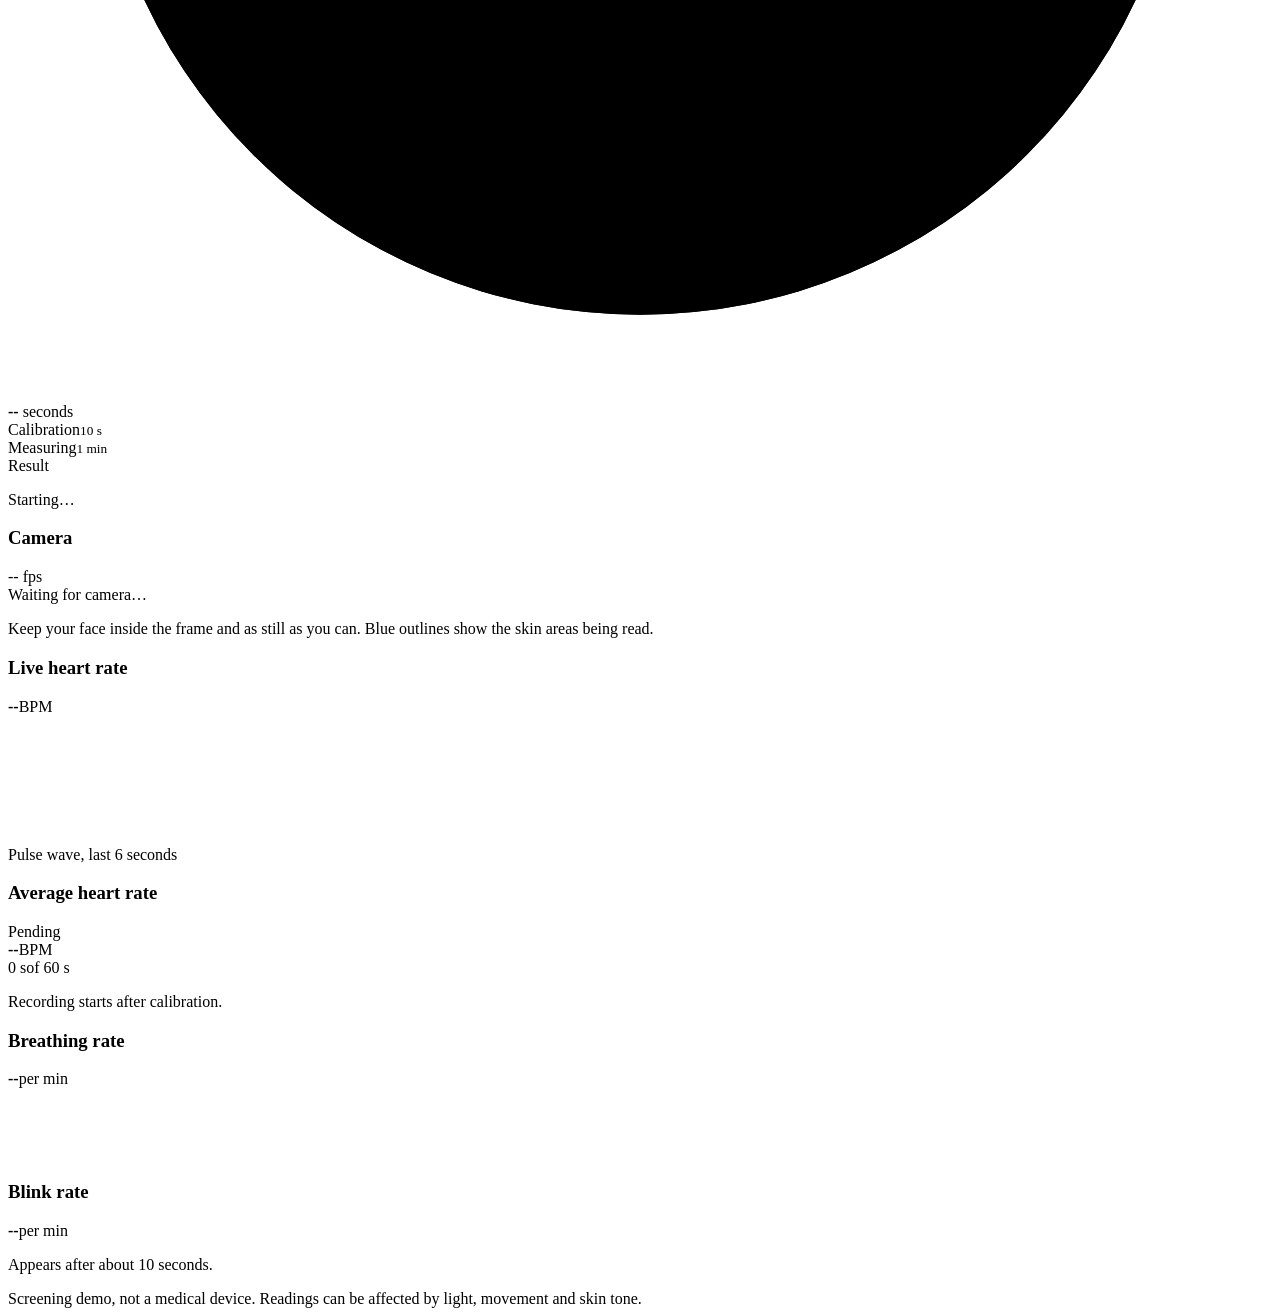
==== commit 09454327: "Add FastAPI server and web dashboard" ====
--- a/web/index.html
+++ b/web/index.html
@@ -2,49 +2,134 @@
 <html lang="en">
 <head>
   <meta charset="utf-8">
-  <meta name="viewport" content="width=device-width, initial-scale=1, viewport-fit=cover">
-  <meta name="theme-color" content="#121316">
-  <title>Cuore</title>
-  <link rel="stylesheet" href="style.css">
+  <meta name="viewport" content="width=device-width, initial-scale=1">
+  <title>Cuore | Contactless vitals</title>
+  <link rel="icon" href="/static/logo.svg">
+  <link rel="stylesheet" href="/static/style.css">
 </head>
 <body>
-  <main id="dash">
-    <section id="stage">
-      <video id="video" playsinline muted autoplay></video>
-      <canvas id="overlay"></canvas>
-      <div id="stage-hint">Camera preview</div>
-    </section>
+  <div class="bg-glow" aria-hidden="true"></div>
 
-    <div class="panel card" id="live-card">
-      <div class="card-head"><span class="label">HEART RATE</span><span class="tag pulse">LIVE</span></div>
-      <div class="big"><span id="live-value" class="value faint">--</span><span class="unit">BPM</span></div>
-      <div class="foot" id="live-source">--</div>
+  <!-- ============ HOME ============ -->
+  <section id="home" class="view active">
+    <header class="topbar">
+      <a class="brand" href="/"><img src="/static/logo.svg" alt=""><span>CUORE</span></a>
+      <nav class="pills">
+        <span class="pill dark">Home</span>
+        <span class="pill">How it works</span>
+        <span class="pill">Privacy</span>
+      </nav>
+      <span class="spacer"></span>
+    </header>
+
+    <main class="hero">
+      <div class="hero-copy">
+        <span class="eyebrow">Contactless vital signs</span>
+        <h1>Measure your heart rate with just your webcam.</h1>
+        <p>Cuore reads the tiny colour changes that blood flow causes in your face. Sit still for about a minute and get your average heart rate, with breathing and blink rate alongside.</p>
+        <div class="hero-actions">
+          <button id="btn-start" class="btn primary">Start Calibrating</button>
+          <span class="muted small">Camera opens only after you click.</span>
+        </div>
+        <p id="home-error" class="error-text" hidden></p>
+      </div>
+
+      <ol class="steps card">
+        <li><b>1</b><div><h3>Get ready</h3><p>Face a window or lamp. Avoid strong light behind you.</p></div></li>
+        <li><b>2</b><div><h3>Calibrate, 10 s</h3><p>Hold still while the signal settles.</p></div></li>
+        <li><b>3</b><div><h3>Measure, 1 min</h3><p>Your average heart rate is recorded and shown at the end.</p></div></li>
+      </ol>
+    </main>
+    <footer class="disclaimer">Cuore is a screening demo, not a medical device. It does not diagnose or treat any condition.</footer>
+  </section>
+
+  <!-- ============ DASHBOARD ============ -->
+  <section id="dash" class="view">
+    <header class="topbar">
+      <a class="brand" href="/"><img src="/static/logo.svg" alt=""><span>CUORE</span></a>
+      <nav class="pills">
+        <span class="pill dark">Dashboard</span>
+      </nav>
+      <span class="spacer"></span>
+      <div class="top-actions">
+        <button id="btn-reset" class="btn ghost">Restart</button>
+        <button id="btn-stop" class="btn ghost danger">Stop</button>
+      </div>
+    </header>
+
+    <h2 class="greeting" id="greeting">Starting the camera…</h2>
+
+    <div class="grid">
+      <!-- Phase / timer -->
+      <article class="card phase" id="card-phase">
+        <div class="card-head"><h3>Session</h3><span id="signal-chip" class="chip">Waiting</span></div>
+        <div class="phase-body">
+          <div class="ring" id="ring">
+            <svg viewBox="0 0 120 120">
+              <circle class="ring-bg" cx="60" cy="60" r="52"/>
+              <circle class="ring-fg" id="ring-fg" cx="60" cy="60" r="52"/>
+            </svg>
+            <div class="ring-text">
+              <b id="ring-main">--</b>
+              <span id="ring-sub">seconds</span>
+            </div>
+          </div>
+          <div class="phase-info">
+            <div class="stepper">
+              <div class="step" id="step-cal"><i></i><span>Calibration<small>10 s</small></span></div>
+              <div class="step" id="step-meas"><i></i><span>Measuring<small>1 min</small></span></div>
+              <div class="step" id="step-done"><i></i><span>Result</span></div>
+            </div>
+            <p id="phase-msg" class="muted">Starting…</p>
+          </div>
+        </div>
+      </article>
+
+      <!-- Camera -->
+      <article class="card camera">
+        <div class="card-head"><h3>Camera</h3><span class="muted small" id="fps">-- fps</span></div>
+        <div class="video-wrap">
+          <img id="video" alt="Camera preview" hidden>
+          <div id="video-placeholder" class="video-placeholder">Waiting for camera…</div>
+          <div id="video-badge" class="video-badge" hidden></div>
+        </div>
+        <p class="muted small tip">Keep your face inside the frame and as still as you can. Blue outlines show the skin areas being read.</p>
+      </article>
+
+      <!-- Live BPM -->
+      <article class="card live">
+        <div class="card-head"><h3>Live heart rate</h3><span class="heartbeat" id="heartbeat"></span></div>
+        <div class="big"><b id="bpm">--</b><span>BPM</span></div>
+        <canvas id="pulse-canvas" height="110"></canvas>
+        <p class="muted small">Pulse wave, last 6 seconds</p>
+      </article>
+
+      <!-- Average BPM -->
+      <article class="card avg" id="card-avg">
+        <div class="card-head"><h3>Average heart rate</h3><span id="avg-chip" class="chip">Pending</span></div>
+        <div class="big"><b id="avg">--</b><span>BPM</span></div>
+        <div class="bar"><div id="avg-bar"></div></div>
+        <div class="bar-label"><span id="avg-progress">0 s</span><span id="avg-total">of 60 s</span></div>
+        <p id="avg-note" class="muted small">Recording starts after calibration.</p>
+      </article>
+
+      <!-- Secondary -->
+      <article class="card mini breath-card">
+        <div class="card-head"><h3>Breathing rate</h3></div>
+        <div class="big sm"><b id="breath">--</b><span>per min</span></div>
+        <canvas id="breath-canvas" height="70"></canvas>
+      </article>
+
+      <article class="card mini blink-card">
+        <div class="card-head"><h3>Blink rate</h3></div>
+        <div class="big sm"><b id="blinks">--</b><span>per min</span></div>
+        <p class="muted small">Appears after about 10 seconds.</p>
+      </article>
     </div>
 
-    <div class="panel card" id="avg-card">
-      <div class="card-head"><span class="label" id="avg-title">AVERAGE</span><span class="tag" id="avg-tag"><i id="avg-dot"></i><span id="avg-tag-text">--</span></span></div>
-      <div class="big"><span id="avg-value" class="value faint">--</span><span class="unit">BPM</span></div>
-      <div class="bar"><div id="avg-bar"></div></div>
-      <div class="foot" id="avg-footer">press Start to measure</div>
-    </div>
+    <footer class="disclaimer">Screening demo, not a medical device. Readings can be affected by light, movement and skin tone.</footer>
+  </section>
 
-    <div class="panel" id="info">
-      <div id="rows"></div>
-      <div id="status"><i id="status-dot"></i><span id="status-text">Ready</span></div>
-      <div id="notes"></div>
-    </div>
-
-    <div class="panel graph" id="pulse-panel"><canvas id="pulse-graph"></canvas></div>
-    <div class="panel graph" id="breath-panel"><canvas id="breath-graph"></canvas></div>
-
-    <div class="panel" id="controls">
-      <button id="start" type="button">Start</button>
-      <button id="stop" type="button" disabled>Stop</button>
-      <button id="reset" type="button" disabled title="Restart the average heart rate recording">Restart average</button>
-    </div>
-  </main>
-
-  <div id="banner" hidden></div>
-  <script src="app.js"></script>
+  <script src="/static/app.js"></script>
 </body>
 </html>
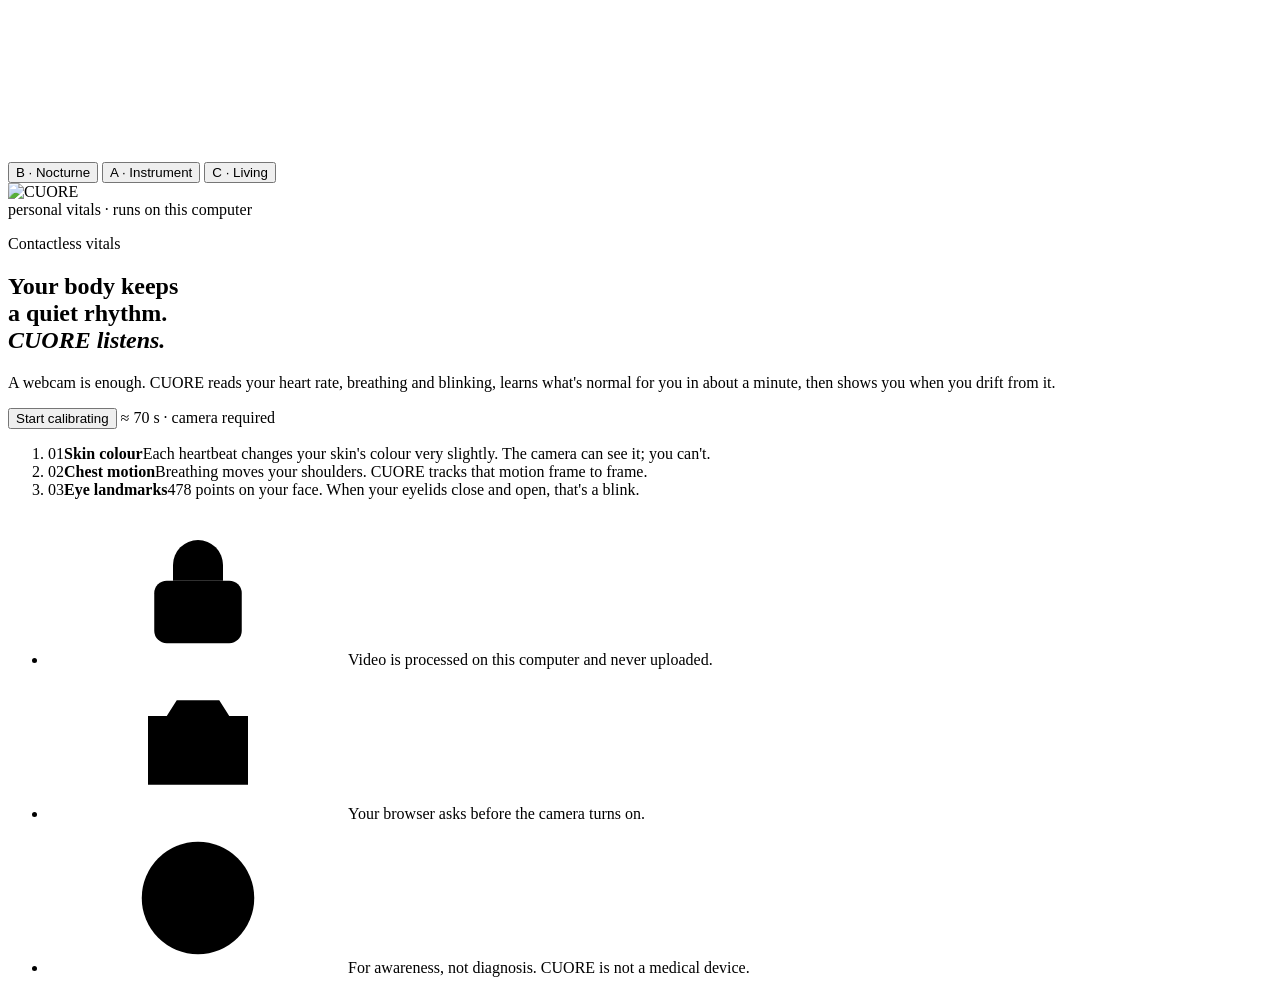
==== commit e14757a1: "Independent measurement availability, Living Instrument UI, diagnostics - Heart, breathing and blink" ====
--- a/web/index.html
+++ b/web/index.html
@@ -2,134 +2,493 @@
 <html lang="en">
 <head>
   <meta charset="utf-8">
-  <meta name="viewport" content="width=device-width, initial-scale=1">
-  <title>Cuore | Contactless vitals</title>
-  <link rel="icon" href="/static/logo.svg">
-  <link rel="stylesheet" href="/static/style.css">
+  <meta name="viewport" content="width=device-width, initial-scale=1, viewport-fit=cover">
+  <meta name="color-scheme" content="dark light">
+  <title>CUORE · personal vitals</title>
+  <link rel="stylesheet" href="/static/app.css">
+  <script src="/static/app.js" defer></script>
 </head>
-<body>
-  <div class="bg-glow" aria-hidden="true"></div>
-
-  <!-- ============ HOME ============ -->
-  <section id="home" class="view active">
-    <header class="topbar">
-      <a class="brand" href="/"><img src="/static/logo.svg" alt=""><span>CUORE</span></a>
-      <nav class="pills">
-        <span class="pill dark">Home</span>
-        <span class="pill">How it works</span>
-        <span class="pill">Privacy</span>
+<!-- Two design directions share this markup. body.style-nocturne (B) or body.style-instrument (A). -->
+<body class="style-nocturne">
+
+  <svg class="defs" aria-hidden="true" focusable="false">
+    <symbol id="i-heart" viewBox="0 0 24 24"><path d="M12 20s-7.2-4.3-9.4-9A5.1 5.1 0 0 1 12 6.3 5.1 5.1 0 0 1 21.4 11c-2.2 4.7-9.4 9-9.4 9Z"/></symbol>
+    <symbol id="i-lungs" viewBox="0 0 24 24"><path d="M12 4v7m0 0-3 2m3-2 3 2M8.5 8C6 8 3.5 12 3.5 16.5c0 2 1.2 3 2.6 3 2 0 3.4-1.4 3.4-3.6V9.4C9.5 8.6 9.1 8 8.5 8Zm7 0c2.5 0 5 4 5 8.5 0 2-1.2 3-2.6 3-2 0-3.4-1.4-3.4-3.6V9.4c0-.8.4-1.4 1-1.4Z"/></symbol>
+    <symbol id="i-eye" viewBox="0 0 24 24"><path d="M2.5 12S6 5.5 12 5.5 21.5 12 21.5 12 18 18.5 12 18.5 2.5 12 2.5 12Z"/><circle cx="12" cy="12" r="3"/></symbol>
+    <symbol id="i-bell" viewBox="0 0 24 24"><path d="M6 16V11a6 6 0 1 1 12 0v5l1.5 2h-15L6 16Zm4 4a2 2 0 0 0 4 0"/></symbol>
+    <symbol id="i-expand" viewBox="0 0 24 24"><path d="M4 9V4h5M15 4h5v5M20 15v5h-5M9 20H4v-5"/></symbol>
+    <symbol id="i-close" viewBox="0 0 24 24"><path d="M6 6l12 12M18 6 6 18"/></symbol>
+    <symbol id="i-check" viewBox="0 0 24 24"><path d="m5 12.5 4.2 4.2L19 7"/></symbol>
+    <symbol id="i-lock" viewBox="0 0 24 24"><rect x="5" y="10.5" width="14" height="10" rx="2"/><path d="M8 10.5V8a4 4 0 0 1 8 0v2.5"/></symbol>
+    <symbol id="i-camera" viewBox="0 0 24 24"><path d="M4 7.5h3l1.6-2.5h6.8L17 7.5h3v11H4v-11Z"/><circle cx="12" cy="13" r="3.4"/></symbol>
+    <symbol id="i-info" viewBox="0 0 24 24"><circle cx="12" cy="12" r="9"/><path d="M12 11v6M12 7.5v.5"/></symbol>
+    <symbol id="i-sun" viewBox="0 0 24 24"><circle cx="12" cy="12" r="4"/><path d="M12 2.5v2M12 19.5v2M2.5 12h2M19.5 12h2M5.3 5.3l1.4 1.4M17.3 17.3l1.4 1.4M5.3 18.7l1.4-1.4M17.3 6.7l1.4-1.4"/></symbol>
+    <symbol id="i-moon" viewBox="0 0 24 24"><path d="M20 14.5A8 8 0 0 1 9.5 4a8 8 0 1 0 10.5 10.5Z"/></symbol>
+    <symbol id="i-chev" viewBox="0 0 24 24"><path d="m9 6 6 6-6 6"/></symbol>
+    <symbol id="i-wind" viewBox="0 0 24 24"><path d="M3 9h11a3 3 0 1 0-3-3M3 15h15a3 3 0 1 1-3 3M3 12h7"/></symbol>
+  </svg>
+
+  <!-- Style switch: compare the two directions. Remove once one is chosen. -->
+  <div class="style-switch" role="radiogroup" aria-label="Design direction">
+    <button class="style-btn" type="button" role="radio" aria-checked="true" data-style="nocturne">B · Nocturne</button>
+    <button class="style-btn" type="button" role="radio" aria-checked="false" data-style="instrument">A · Instrument</button>
+    <button class="style-btn" type="button" role="radio" aria-checked="false" data-style="living">C · Living</button>
+    <button class="mode-btn" id="mode-btn" type="button" aria-label="Switch to light mode" hidden>
+      <svg class="ic i-sun" aria-hidden="true"><use href="#i-sun"/></svg><svg class="ic i-moon" aria-hidden="true"><use href="#i-moon"/></svg>
+    </button>
+  </div>
+  <p id="perf" class="perf mono" hidden></p>
+
+  <!-- ?diag: measurement diagnostics. Exports numbers only; never images or video. -->
+  <aside id="diag" class="diag mono folded" aria-label="Measurement diagnostics" hidden>
+    <div class="diag-head"><b>diagnostics</b><span id="diag-cfg"></span><button id="diag-fold" class="diag-fold" type="button" aria-expanded="false" aria-controls="diag-body">show</button></div>
+    <div id="diag-body">
+    <dl id="diag-list"></dl>
+    <div class="diag-stats" id="diag-stats"></div>
+    <label class="diag-cond">condition <input id="diag-cond" type="text" maxlength="40" placeholder="desk lamp, window behind" autocomplete="off"></label>
+    <div class="diag-actions">
+      <button id="diag-csv" class="btn btn-ghost btn-sm" type="button">Download CSV</button>
+      <button id="diag-reset" class="btn btn-ghost btn-sm" type="button">Reset stats</button>
+    </div>
+    </div>
+  </aside>
+
+  <!-- ===================================================== START -->
+  <section id="screen-start" class="screen screen-start" aria-labelledby="start-title">
+    <header class="bar">
+      <div class="brand"><img class="logo" src="/static/logo.png" alt="CUORE"></div>
+      <span class="bar-note mono">personal vitals · runs on this computer</span>
+    </header>
+
+    <div class="start">
+      <div class="start-copy">
+        <p class="kicker">Contactless vitals</p>
+        <h1 id="start-title" class="headline">Your body keeps<br>a quiet rhythm.<br><em>CUORE listens.</em></h1>
+        <p class="lede">A webcam is enough. CUORE reads your heart rate, breathing and blinking, learns what's normal for you in about a minute, then shows you when you drift from it.</p>
+        <div class="cta">
+          <button id="btn-start" class="btn btn-primary btn-lg" type="button">Start calibrating</button>
+          <span class="cta-note mono">≈ 70 s · camera required</span>
+        </div>
+        <p id="start-error" class="error" role="alert" hidden></p>
+      </div>
+
+      <figure class="start-figure" aria-hidden="true">
+        <div class="heart-stage" data-heart data-demo></div>
+      </figure>
+
+      <ol class="how">
+        <li><span class="how-n mono">01</span><b>Skin colour</b><span>Each heartbeat changes your skin's colour very slightly. The camera can see it; you can't.</span></li>
+        <li><span class="how-n mono">02</span><b>Chest motion</b><span>Breathing moves your shoulders. CUORE tracks that motion frame to frame.</span></li>
+        <li><span class="how-n mono">03</span><b>Eye landmarks</b><span>478 points on your face. When your eyelids close and open, that's a blink.</span></li>
+      </ol>
+
+      <ul class="trust">
+        <li><svg class="ic"><use href="#i-lock"/></svg>Video is processed on this computer and never uploaded.</li>
+        <li><svg class="ic"><use href="#i-camera"/></svg>Your browser asks before the camera turns on.</li>
+        <li><svg class="ic"><use href="#i-info"/></svg>For awareness, not diagnosis. CUORE is not a medical device.</li>
+      </ul>
+    </div>
+  </section>
+
+  <!-- ===================================================== CALIBRATE -->
+  <section id="screen-calibrate" class="screen screen-cal" aria-labelledby="cal-title" hidden>
+    <header class="bar">
+      <div class="brand"><img class="logo" src="/static/logo.png" alt="CUORE"></div>
+      <ol class="steps mono" aria-label="Progress"><li class="done">camera</li><li class="now" aria-current="step">baseline</li><li>live</li></ol>
+      <button id="btn-cancel" class="btn btn-ghost" type="button">Cancel</button>
+    </header>
+
+    <div class="cal">
+      <div class="cal-cam">
+        <div class="cam-frame">
+          <video id="cal-video" class="mirror" autoplay muted playsinline></video>
+          <img id="cal-img" alt="Camera" hidden>
+          <div class="face-guide" aria-hidden="true"></div>
+          <span id="cal-face" class="cam-tag mono">looking for your face</span>
+        </div>
+        <p class="hint">Face the camera. Sit back so your shoulders show. Keep the light steady.</p>
+      </div>
+
+      <div class="cal-side">
+        <p class="kicker">Step 2 of 3</p>
+        <h1 id="cal-title" class="headline md">Getting your<br>first readings</h1>
+        <p class="lede sm">Readings appear as soon as each one is ready. Your baseline keeps learning in the background, separately for heart rate, breathing and blinks.</p>
+
+        <div class="cal-meter">
+          <div class="ring-wrap">
+            <svg class="ring" viewBox="0 0 120 120" aria-hidden="true">
+              <g class="ring-ticks"></g>
+              <circle class="ring-track" cx="60" cy="60" r="50"/>
+              <circle id="ring-bar" class="ring-bar" cx="60" cy="60" r="50"/>
+            </svg>
+            <div class="ring-label"><span id="ring-secs" class="ring-num">0</span><span id="ring-sub" class="ring-sub mono">waiting for a good signal</span></div>
+          </div>
+          <div class="cal-readouts">
+            <div class="quality" aria-live="polite">
+              <span class="mono">signal</span>
+              <div class="qbars" id="cal-q" aria-hidden="true"><i></i><i></i><i></i><i></i><i></i></div>
+              <b id="cal-q-text" class="mono">--</b>
+            </div>
+            <ul class="checks" id="checklist">
+              <li data-check="camera"><span class="box"><svg><use href="#i-check"/></svg></span><b>Camera</b><small>frames arriving</small></li>
+              <li data-check="face"><span class="box"><svg><use href="#i-check"/></svg></span><b>Face</b><small>landmarks found</small></li>
+              <li data-check="heart"><span class="box"><svg><use href="#i-check"/></svg></span><b>Heart rate</b><small>≈ 10 s</small></li>
+              <li data-check="breath"><span class="box"><svg><use href="#i-check"/></svg></span><b>Breathing</b><small>≈ 20 s</small></li>
+              <li data-check="blink"><span class="box"><svg><use href="#i-check"/></svg></span><b>Blinks</b><small>a full minute</small></li>
+              <li data-check="signal"><span class="box"><svg><use href="#i-check"/></svg></span><b>Heart signal</b><small>quality for heart rate only</small></li>
+            </ul>
+          </div>
+        </div>
+        <p id="cal-tip" class="tip" aria-live="polite"></p>
+      </div>
+    </div>
+  </section>
+
+  <!-- ===================================================== APP -->
+  <section id="screen-app" class="screen screen-app" hidden>
+    <header class="bar app-bar">
+      <div class="brand"><img class="logo" src="/static/logo.png" alt="CUORE"></div>
+      <nav class="tabs" role="tablist" aria-label="Views">
+        <button class="tab" role="tab" id="tab-live" data-view="live" aria-selected="true" aria-controls="view-live">Live</button>
+        <button class="tab" role="tab" id="tab-summary" data-view="summary" aria-selected="false" aria-controls="view-summary" tabindex="-1">Summary</button>
       </nav>
-      <span class="spacer"></span>
+      <div class="bar-right">
+        <span id="pill-signal" class="status" data-status="no_face"><i aria-hidden="true"></i><span>No face</span></span>
+        <span id="pill-time" class="clock mono" aria-label="Session time">00:00</span>
+        <div class="bell-wrap">
+          <button id="btn-bell" class="icon-btn" type="button" aria-label="Notifications" aria-expanded="false" aria-controls="notif-panel">
+            <svg class="ic"><use href="#i-bell"/></svg><span id="bell-badge" class="badge" hidden>0</span>
+          </button>
+          <div id="notif-panel" class="popover" role="region" aria-label="Notifications" hidden>
+            <div class="popover-head"><b>Moments</b><button id="btn-clear" class="link" type="button">Clear</button></div>
+            <ol id="notif-list" class="moments"></ol>
+            <p id="notif-empty" class="empty">Changes from your baseline will show up here.</p>
+          </div>
+        </div>
+        <button id="btn-recal" class="btn btn-ghost hide-sm" type="button">Recalibrate</button>
+        <button id="btn-end" class="btn btn-solid" type="button">End session</button>
+      </div>
     </header>
 
-    <main class="hero">
-      <div class="hero-copy">
-        <span class="eyebrow">Contactless vital signs</span>
-        <h1>Measure your heart rate with just your webcam.</h1>
-        <p>Cuore reads the tiny colour changes that blood flow causes in your face. Sit still for about a minute and get your average heart rate, with breathing and blink rate alongside.</p>
-        <div class="hero-actions">
-          <button id="btn-start" class="btn primary">Start Calibrating</button>
-          <span class="muted small">Camera opens only after you click.</span>
-        </div>
-        <p id="home-error" class="error-text" hidden></p>
-      </div>
-
-      <ol class="steps card">
-        <li><b>1</b><div><h3>Get ready</h3><p>Face a window or lamp. Avoid strong light behind you.</p></div></li>
-        <li><b>2</b><div><h3>Calibrate, 10 s</h3><p>Hold still while the signal settles.</p></div></li>
-        <li><b>3</b><div><h3>Measure, 1 min</h3><p>Your average heart rate is recorded and shown at the end.</p></div></li>
-      </ol>
+    <div id="banner" class="banner" role="status" hidden>
+      <span id="banner-text"></span>
+      <button id="btn-reconnect" class="btn btn-ghost btn-sm" type="button" hidden>Reconnect camera</button>
+    </div>
+
+    <!-- ---------- LIVE ---------- -->
+    <main id="view-live" class="view view-live" role="tabpanel" aria-labelledby="tab-live">
+      <section class="hero" aria-label="Right now">
+        <div class="hero-l">
+          <div class="thumb" id="thumb">
+            <video id="thumb-video" class="mirror" autoplay muted playsinline></video>
+            <img id="thumb-img" alt="Camera" hidden>
+            <button id="btn-full" class="thumb-btn" type="button" aria-label="Open camera analysis full screen"><svg class="ic"><use href="#i-expand"/></svg></button>
+          </div>
+          <p class="kicker">Composure</p>
+          <p class="statement" aria-live="polite"><span id="c-state" class="state" data-state="calibrating">Calibrating</span><span id="c-note" class="c-note">Learning your baseline.</span></p>
+          <span class="c-basis" id="c-basis"></span>
+          <button id="btn-breathe" class="btn btn-ghost breathe-btn" type="button"><svg class="ic"><use href="#i-wind"/></svg>Breathe with me · 1 min</button>
+        </div>
+
+        <div class="hero-c">
+          <div class="instrument">
+            <svg class="halo" viewBox="0 0 400 400" aria-hidden="true">
+              <g class="halo-ticks"></g>
+              <circle class="halo-base" cx="200" cy="200" r="168"/>
+              <path id="halo-path" class="halo-trace" d=""/>
+            </svg>
+            <div class="heart-stage" data-heart id="live-heart"></div>
+          </div>
+          <p class="meta center" id="heart-caption">Waiting for a heart rate. The heart stays still until there's a real reading.</p>
+        </div>
+
+        <div class="hero-r">
+          <p class="kicker">Heart rate</p>
+          <p class="figure"><b id="hero-bpm">--</b><small>bpm</small></p>
+          <p class="delta" id="hero-delta">Baseline not set yet</p>
+          <div class="quality small" aria-label="Signal quality">
+            <span class="mono">signal</span>
+            <div class="qbars" id="hero-q" aria-hidden="true"><i></i><i></i><i></i><i></i><i></i></div>
+            <b id="hero-q-text" class="mono">--</b>
+          </div>
+
+          <dl class="readouts">
+            <div class="readout" id="r-heart">
+              <dt><svg class="ic"><use href="#i-heart"/></svg>Heart</dt>
+              <dd><b data-now>--</b><span data-base>baseline --</span><em class="flag" data-flag>–</em></dd>
+              <div class="track" aria-hidden="true"><i class="base"></i><i class="now"></i></div>
+            </div>
+            <div class="readout" id="r-breath">
+              <dt><svg class="ic"><use href="#i-lungs"/></svg>Breathing</dt>
+              <dd><b data-now>--</b><span data-base>baseline --</span><em class="flag" data-flag>–</em></dd>
+              <div class="track" aria-hidden="true"><i class="base"></i><i class="now"></i></div>
+            </div>
+            <div class="readout" id="r-blink">
+              <dt><svg class="ic"><use href="#i-eye"/></svg>Blinks</dt>
+              <dd><b data-now>--</b><span data-base>baseline --</span><em class="flag" data-flag>–</em></dd>
+              <div class="track" aria-hidden="true"><i class="base"></i><i class="now"></i></div>
+            </div>
+          </dl>
+          <p class="fine">Tick = your baseline. Elevated means blinking well below it, or two of: breathing +25 %, heart rate +15 %, fewer blinks.</p>
+        </div>
+
+        <!-- Breathing tide: the real measured breathing wave, last 30 s -->
+        <div class="tide" aria-hidden="true">
+          <svg viewBox="0 0 1200 60" preserveAspectRatio="none"><path id="tide-path" d=""/></svg>
+          <span class="tide-label mono" id="tide-label">breathing · last 30 s</span>
+        </div>
+        <a class="scroll-cue mono" href="#sec-heart">details ↓</a>
+      </section>
+
+      <!-- Heart rate -->
+      <section class="metric-sec" id="sec-heart" aria-labelledby="sec-heart-title">
+        <header class="metric-head">
+          <div class="metric-id"><span class="metric-n mono">01</span><div><p class="kicker">From skin colour · rPPG</p><h2 id="sec-heart-title" class="headline sm">Heart rate</h2></div></div>
+          <p class="figure md"><b id="sec-hr-v">--</b><small>bpm</small></p>
+          <dl class="facts">
+            <div><dt>baseline</dt><dd id="sec-hr-base">--</dd></div>
+            <div><dt>signal</dt><dd id="sec-hr-q">--</dd></div>
+            <div><dt>2-min average</dt><dd id="hs-avg">--</dd></div>
+          </dl>
+          <button class="btn btn-ghost toggle" type="button" aria-expanded="false" aria-controls="panel-heart">Show graph</button>
+        </header>
+        <div class="metric-panel" id="panel-heart" hidden>
+          <figure class="plot">
+            <figcaption><span>This session</span><span class="meta">one reading per second · dashed line is your baseline · shaded is elevated</span></figcaption>
+            <div class="chart-wrap"><svg class="chart" data-trend="heart_rate" role="img" aria-label="Heart rate over this session"></svg><div class="tip-box" hidden></div></div>
+          </figure>
+          <div class="plot-row">
+            <figure class="plot">
+              <figcaption><span>Pulse wave</span><span class="meta">measured · last 6 s</span></figcaption>
+              <svg class="wave" viewBox="0 0 600 80" preserveAspectRatio="none" aria-hidden="true"><g class="wave-grid"></g><polyline id="pulse-spark" points=""/></svg>
+            </figure>
+            <figure class="plot">
+              <figcaption><span>2-minute average</span><span class="meta" id="avg-span"></span></figcaption>
+              <p class="figure sm"><b id="avg-v">--</b><small>bpm</small></p>
+              <div class="progress"><i id="avg-bar"></i></div>
+              <p class="meta" id="avg-sub">Waiting for heart rate</p>
+            </figure>
+          </div>
+        </div>
+      </section>
+
+      <!-- Breathing -->
+      <section class="metric-sec" id="sec-breath" aria-labelledby="sec-breath-title">
+        <header class="metric-head">
+          <div class="metric-id"><span class="metric-n mono">02</span><div><p class="kicker" id="sec-br-src">From chest motion</p><h2 id="sec-breath-title" class="headline sm">Breathing</h2></div></div>
+          <p class="figure md"><b id="sec-br-v">--</b><small>/min</small></p>
+          <dl class="facts">
+            <div><dt>baseline</dt><dd id="sec-br-base">--</dd></div>
+            <div><dt>needs</dt><dd>≈ 20 s</dd></div>
+          </dl>
+          <button class="btn btn-ghost toggle" type="button" aria-expanded="false" aria-controls="panel-breath">Show graph</button>
+        </header>
+        <div class="metric-panel" id="panel-breath" hidden>
+          <figure class="plot">
+            <figcaption><span>This session</span><span class="meta">one reading per second · dashed line is your baseline · shaded is elevated</span></figcaption>
+            <div class="chart-wrap"><svg class="chart" data-trend="breathing_rate" role="img" aria-label="Breathing rate over this session"></svg><div class="tip-box" hidden></div></div>
+          </figure>
+          <figure class="plot">
+            <figcaption><span>Breathing wave</span><span class="meta">measured · last 30 s</span></figcaption>
+            <svg class="wave breath" viewBox="0 0 600 70" preserveAspectRatio="none" aria-hidden="true"><polyline id="breath-spark" points=""/></svg>
+          </figure>
+        </div>
+      </section>
+
+      <!-- Blinks -->
+      <section class="metric-sec" id="sec-blink" aria-labelledby="sec-blink-title">
+        <header class="metric-head">
+          <div class="metric-id"><span class="metric-n mono">03</span><div><p class="kicker">From eye landmarks</p><h2 id="sec-blink-title" class="headline sm">Blinks</h2></div></div>
+          <p class="figure md"><b id="sec-bl-v">--</b><small>/min</small></p>
+          <dl class="facts">
+            <div><dt>baseline</dt><dd id="sec-bl-base">--</dd></div>
+            <div><dt>counted over</dt><dd>60 s</dd></div>
+          </dl>
+          <button class="btn btn-ghost toggle" type="button" aria-expanded="false" aria-controls="panel-blink">Show graph</button>
+        </header>
+        <div class="metric-panel" id="panel-blink" hidden>
+          <figure class="plot">
+            <figcaption><span>This session</span><span class="meta">one reading per second · dashed line is your baseline · shaded is elevated</span></figcaption>
+            <div class="chart-wrap"><svg class="chart" data-trend="blink_rate" role="img" aria-label="Blink rate over this session"></svg><div class="tip-box" hidden></div></div>
+          </figure>
+        </div>
+      </section>
+
+      <p class="footer-note mono" id="fps"></p>
     </main>
-    <footer class="disclaimer">Cuore is a screening demo, not a medical device. It does not diagnose or treat any condition.</footer>
+
+    <!-- ---------- LIVE · C Living Instrument (one object at the centre) ---------- -->
+    <main id="view-live-c" class="view view-c" role="tabpanel" aria-labelledby="tab-live" hidden>
+      <div class="c-stage">
+        <div class="c-head">
+          <div class="thumb-slot" id="thumb-slot-c"></div>
+          <p class="kicker">Composure</p>
+          <p class="c-statement" id="c2-statement" aria-live="polite"><span id="c2-state" class="state" data-state="calibrating">calibrating</span><span id="c2-note">Learning your baseline.</span></p>
+          <span class="c-basis" id="c2-basis"></span>
+          <button id="btn-breathe-c" class="btn btn-ghost breathe-btn" type="button"><svg class="ic"><use href="#i-wind"/></svg>Breathe with me · 1 min</button>
+        </div>
+
+        <figure class="dial-wrap" id="dial" data-state="none" data-composure="calibrating">
+          <div class="aura" aria-hidden="true"><i class="aura-calm"></i><i class="aura-elev"></i></div>
+          <svg class="dial" viewBox="0 0 400 400" role="img" aria-labelledby="dial-title dial-desc">
+            <title id="dial-title">Cardiac dial</title>
+            <desc id="dial-desc">Waiting for a heart rate.</desc>
+            <g id="sess-ring" class="sess"></g>
+            <g id="rate-scale" class="scale"></g>
+            <path id="zone-elev" class="zone" d=""/>
+            <line id="zone-start" class="zone-start" visibility="hidden"/>
+            
+            <g id="base-mark" class="base-mark" visibility="hidden"><path d="M0 -6 L5 4 L-5 4 Z"/></g>
+            <g class="trace-g">
+              <circle class="trace-base" cx="200" cy="200" r="128"/>
+              <path id="trace-a" class="trace on" d=""/>
+              <path id="trace-b" class="trace" d=""/>
+            </g>
+            <g id="needle" class="needle"><line x1="200" y1="62" x2="200" y2="30"/><circle cx="200" cy="27" r="5"/></g>
+            <text id="range-note" class="range-note" x="200" y="312" text-anchor="middle"></text>
+          </svg>
+          <div class="dial-heart heart-stage" data-heart id="c-heart"></div>
+          <figcaption class="dial-caption mono" id="dial-caption">Waiting for a heart rate.</figcaption>
+          <p class="dial-alert" id="dial-alert" role="status" hidden></p>
+        </figure>
+
+        <div class="c-readouts">
+          <button class="ro ro-hr" type="button" data-metric="heart_rate" aria-controls="drawer" aria-expanded="false">
+            <span class="ro-k"><svg class="ic"><use href="#i-heart"/></svg>Heart rate</span>
+            <span class="ro-v"><b id="c2-hr">--</b><small>bpm</small></span>
+            <span class="ro-d" id="c2-hr-d">baseline after calibration</span>
+            <span class="ro-s" id="c2-hr-s">waiting</span>
+            <span class="ro-q"><span class="qbars" id="c2-q" aria-hidden="true"><i></i><i></i><i></i><i></i><i></i></span><span id="c2-q-text">signal --</span></span>
+            <svg class="ro-go ic" aria-hidden="true"><use href="#i-chev"/></svg>
+          </button>
+          <button class="ro ro-br" type="button" data-metric="breathing_rate" aria-controls="drawer" aria-expanded="false">
+            <span class="ro-k"><svg class="ic"><use href="#i-lungs"/></svg>Breathing</span>
+            <span class="ro-v"><b id="c2-br">--</b><small>/min</small></span>
+            <span class="ro-d" id="c2-br-d">baseline after calibration</span>
+            <span class="ro-s" id="c2-br-s">waiting</span>
+            <svg class="ro-go ic" aria-hidden="true"><use href="#i-chev"/></svg>
+          </button>
+          <button class="ro ro-bl" type="button" data-metric="blink_rate" aria-controls="drawer" aria-expanded="false">
+            <span class="ro-k"><svg class="ic"><use href="#i-eye"/></svg>Blinks</span>
+            <span class="ro-v"><b id="c2-bl">--</b><small>/min</small></span>
+            <span class="ro-d" id="c2-bl-d">baseline after calibration</span>
+            <span class="ro-s" id="c2-bl-s">waiting</span>
+            <svg class="ro-go ic" aria-hidden="true"><use href="#i-chev"/></svg>
+          </button>
+        </div>
+
+        <div class="c-horizon" aria-hidden="true">
+          <svg viewBox="0 0 1200 56" preserveAspectRatio="none"><path id="tide-c" d=""/></svg>
+          <span class="mono" id="tide-c-label">breathing · measured · last 30 s</span>
+        </div>
+        <p class="c-legend mono" id="fps-c"></p>
+      </div>
+
+      <!-- Detail drawer: opened from a readout -->
+      <aside id="drawer" class="drawer" role="dialog" aria-modal="true" aria-labelledby="drawer-title" hidden>
+        <header class="drawer-head">
+          <div><p class="kicker" id="drawer-kicker">Measured</p><h2 class="headline sm" id="drawer-title">Heart rate</h2></div>
+          <button id="drawer-close" class="icon-btn" type="button" aria-label="Close details"><svg class="ic"><use href="#i-close"/></svg></button>
+        </header>
+        <p class="figure md"><b id="drawer-v">--</b><small id="drawer-u">bpm</small></p>
+        <p class="drawer-explain" id="drawer-explain"></p>
+        <figure class="plot">
+          <figcaption><span>This session</span><span class="meta">per second · dashed baseline · shaded elevated</span></figcaption>
+          <div class="chart-wrap"><svg class="chart" id="drawer-chart" data-trend="heart_rate" role="img" aria-label="Session chart"></svg><div class="tip-box" hidden></div></div>
+        </figure>
+        <figure class="plot" id="drawer-wave-fig">
+          <figcaption><span id="drawer-wave-title">Pulse wave</span><span class="meta" id="drawer-wave-meta">measured · last 6 s</span></figcaption>
+          <svg class="wave" viewBox="0 0 600 80" preserveAspectRatio="none" aria-hidden="true"><polyline id="drawer-wave" points=""/></svg>
+        </figure>
+      </aside>
+    </main>
+
+    <!-- ---------- SUMMARY ---------- -->
+    <main id="view-summary" class="view view-summary" role="tabpanel" aria-labelledby="tab-summary" hidden>
+      <header class="sum-head">
+        <div><p class="kicker" id="sum-when">Session summary</p><h1 class="headline md" id="sum-title">Your session</h1></div>
+        <div class="sum-actions">
+          <button id="btn-new" class="btn btn-primary" type="button">Start new session</button>
+          <button id="btn-back" class="btn btn-ghost" type="button">Back to live</button>
+        </div>
+      </header>
+
+      <section class="sum-lead">
+        <p class="figure xl"><b id="sum-calm">--</b><small>% of the time within your baseline</small></p>
+        <div class="timeline" id="sum-timeline" role="img" aria-label="Composure over the session: calm, elevated, or not yet judged"></div>
+        <div class="legend mono"><span><i class="lg calm"></i>calm</span><span><i class="lg elev"></i>elevated</span><span><i class="lg none"></i>calibrating / no reading</span></div>
+      </section>
+
+      <section class="sum-grid">
+        <div class="sum-cell"><p class="kicker">Duration</p><p class="figure sm"><b id="sum-dur">--</b></p><p class="meta" id="sum-dur-sub"></p></div>
+        <div class="sum-cell"><p class="kicker">Elevated moments</p><p class="figure sm"><b id="sum-episodes">--</b></p><p class="meta">times composure switched to elevated</p></div>
+        <div class="sum-cell"><p class="kicker">Breathing exercises</p><p class="figure sm"><b id="sum-ex">0</b></p><p class="meta">guided minutes completed</p></div>
+        <div class="sum-cell sum-metric" data-sum="heart_rate"><p class="kicker">Heart rate</p><p class="figure sm"><b data-mean>--</b><small>bpm avg</small></p><p class="meta" data-range></p></div>
+        <div class="sum-cell sum-metric" data-sum="breathing_rate"><p class="kicker">Breathing</p><p class="figure sm"><b data-mean>--</b><small>/min avg</small></p><p class="meta" data-range></p></div>
+        <div class="sum-cell sum-metric" data-sum="blink_rate"><p class="kicker">Blinks</p><p class="figure sm"><b data-mean>--</b><small>/min avg</small></p><p class="meta" data-range></p></div>
+      </section>
+
+      <section class="sum-moments">
+        <p class="kicker">Moments</p>
+        <ol id="sum-events" class="moments"></ol>
+        <p id="sum-events-empty" class="empty">No elevated moments or exercises this session.</p>
+      </section>
+      <p class="fine center">Averages use only seconds with a real reading. CUORE is not a medical device.</p>
+    </main>
   </section>
 
-  <!-- ============ DASHBOARD ============ -->
-  <section id="dash" class="view">
-    <header class="topbar">
-      <a class="brand" href="/"><img src="/static/logo.svg" alt=""><span>CUORE</span></a>
-      <nav class="pills">
-        <span class="pill dark">Dashboard</span>
-      </nav>
-      <span class="spacer"></span>
-      <div class="top-actions">
-        <button id="btn-reset" class="btn ghost">Restart</button>
-        <button id="btn-stop" class="btn ghost danger">Stop</button>
-      </div>
-    </header>
-
-    <h2 class="greeting" id="greeting">Starting the camera…</h2>
-
-    <div class="grid">
-      <!-- Phase / timer -->
-      <article class="card phase" id="card-phase">
-        <div class="card-head"><h3>Session</h3><span id="signal-chip" class="chip">Waiting</span></div>
-        <div class="phase-body">
-          <div class="ring" id="ring">
-            <svg viewBox="0 0 120 120">
-              <circle class="ring-bg" cx="60" cy="60" r="52"/>
-              <circle class="ring-fg" id="ring-fg" cx="60" cy="60" r="52"/>
-            </svg>
-            <div class="ring-text">
-              <b id="ring-main">--</b>
-              <span id="ring-sub">seconds</span>
-            </div>
-          </div>
-          <div class="phase-info">
-            <div class="stepper">
-              <div class="step" id="step-cal"><i></i><span>Calibration<small>10 s</small></span></div>
-              <div class="step" id="step-meas"><i></i><span>Measuring<small>1 min</small></span></div>
-              <div class="step" id="step-done"><i></i><span>Result</span></div>
-            </div>
-            <p id="phase-msg" class="muted">Starting…</p>
-          </div>
-        </div>
-      </article>
-
-      <!-- Camera -->
-      <article class="card camera">
-        <div class="card-head"><h3>Camera</h3><span class="muted small" id="fps">-- fps</span></div>
-        <div class="video-wrap">
-          <img id="video" alt="Camera preview" hidden>
-          <div id="video-placeholder" class="video-placeholder">Waiting for camera…</div>
-          <div id="video-badge" class="video-badge" hidden></div>
-        </div>
-        <p class="muted small tip">Keep your face inside the frame and as still as you can. Blue outlines show the skin areas being read.</p>
-      </article>
-
-      <!-- Live BPM -->
-      <article class="card live">
-        <div class="card-head"><h3>Live heart rate</h3><span class="heartbeat" id="heartbeat"></span></div>
-        <div class="big"><b id="bpm">--</b><span>BPM</span></div>
-        <canvas id="pulse-canvas" height="110"></canvas>
-        <p class="muted small">Pulse wave, last 6 seconds</p>
-      </article>
-
-      <!-- Average BPM -->
-      <article class="card avg" id="card-avg">
-        <div class="card-head"><h3>Average heart rate</h3><span id="avg-chip" class="chip">Pending</span></div>
-        <div class="big"><b id="avg">--</b><span>BPM</span></div>
-        <div class="bar"><div id="avg-bar"></div></div>
-        <div class="bar-label"><span id="avg-progress">0 s</span><span id="avg-total">of 60 s</span></div>
-        <p id="avg-note" class="muted small">Recording starts after calibration.</p>
-      </article>
-
-      <!-- Secondary -->
-      <article class="card mini breath-card">
-        <div class="card-head"><h3>Breathing rate</h3></div>
-        <div class="big sm"><b id="breath">--</b><span>per min</span></div>
-        <canvas id="breath-canvas" height="70"></canvas>
-      </article>
-
-      <article class="card mini blink-card">
-        <div class="card-head"><h3>Blink rate</h3></div>
-        <div class="big sm"><b id="blinks">--</b><span>per min</span></div>
-        <p class="muted small">Appears after about 10 seconds.</p>
-      </article>
-    </div>
-
-    <footer class="disclaimer">Screening demo, not a medical device. Readings can be affected by light, movement and skin tone.</footer>
-  </section>
-
-  <script src="/static/app.js"></script>
+  <!-- Full screen camera analysis -->
+  <div id="full" class="full" role="dialog" aria-modal="true" aria-label="Camera analysis" hidden>
+    <img id="full-img" alt="Camera with the measured face regions and the analysis overlay">
+    <button id="btn-full-close" class="icon-btn full-close" type="button" aria-label="Close full screen"><svg class="ic"><use href="#i-close"/></svg></button>
+  </div>
+
+  <!-- Guided breathing -->
+  <div id="breathe" class="breathe" role="dialog" aria-modal="true" aria-labelledby="breathe-title" hidden>
+    <div class="breathe-top">
+      <div><p class="kicker">Guided breathing</p><h2 id="breathe-title" class="breathe-h">Six slow breaths a minute</h2></div>
+      <button id="btn-breathe-close" class="icon-btn" type="button" aria-label="Stop and close"><svg class="ic"><use href="#i-close"/></svg></button>
+    </div>
+    <div class="breathe-main">
+      <div class="bl"><span class="bl-k"><svg class="ic"><use href="#i-heart"/></svg>Heart rate</span><b><span id="br-hr">--</span><small>bpm</small></b><em id="br-hr-start">at start --</em></div>
+      <div class="orb-wrap" aria-live="polite">
+        <div class="orb-rings" aria-hidden="true"><i></i><i></i><i></i></div>
+        <canvas id="breath-canvas" class="breath-canvas" aria-hidden="true"></canvas>
+        <svg class="guide-ring" viewBox="0 0 200 200" aria-hidden="true">
+          <circle class="guide-track" cx="100" cy="100" r="96"/>
+          <circle id="guide-arc" class="guide-arc" cx="100" cy="100" r="96"/>
+        </svg>
+        <div class="orb" id="orb"></div>
+        <div class="orb-label"><p class="orb-text" id="orb-text">Get comfortable</p><p class="orb-count mono" id="orb-count">1:00</p></div>
+        <p class="guide-label mono">guide · 6 breaths/min · prescribed</p>
+      </div>
+      <div class="bl"><span class="bl-k"><svg class="ic"><use href="#i-lungs"/></svg>Your breathing · measured</span><b><span id="br-br">--</span><small>/min</small></b><em id="br-br-start">at start --</em>
+        <svg class="bl-wave" viewBox="0 0 300 40" preserveAspectRatio="none" aria-hidden="true"><polyline id="br-wave" points=""/></svg>
+      </div>
+    </div>
+    <p class="breathe-note">Breathe in as the circle grows, out as it settles. The numbers either side are measured live.</p>
+
+    <div class="breathe-result" id="breathe-result" hidden>
+      <p class="kicker">One minute done</p>
+      <h2 class="headline md">Here's what changed</h2>
+      <div class="cmp">
+        <div class="cmp-row"><span><svg class="ic"><use href="#i-heart"/></svg>Heart rate</span><b id="res-hr">--</b><em id="res-hr-d"></em></div>
+        <div class="cmp-row"><span><svg class="ic"><use href="#i-lungs"/></svg>Breathing</span><b id="res-br">--</b><em id="res-br-d"></em></div>
+      </div>
+      <p class="fine">Start is the reading when you began. End is the average of every reading in the last 15 s. Breathing rate is averaged over 30 s, so it trails a little. Not medical advice.</p>
+      <div class="cta center"><button id="btn-breathe-done" class="btn btn-primary" type="button">Back to live</button><button id="btn-breathe-again" class="btn btn-ghost" type="button">Another minute</button></div>
+    </div>
+  </div>
+
+  <!-- Composure pop-up -->
+  <div id="notice" class="notice" role="alertdialog" aria-labelledby="notice-title" aria-describedby="notice-reasons" hidden>
+    <p class="kicker">Change from your baseline</p>
+    <b id="notice-title">You've drifted from your usual rhythm</b>
+    <ul id="notice-reasons"></ul>
+    <div class="notice-actions">
+      <button id="notice-breathe" class="btn btn-primary btn-sm" type="button">Breathe for a minute</button>
+      <button id="notice-close" class="btn btn-ghost btn-sm" type="button">Dismiss</button>
+    </div>
+  </div>
 </body>
 </html>
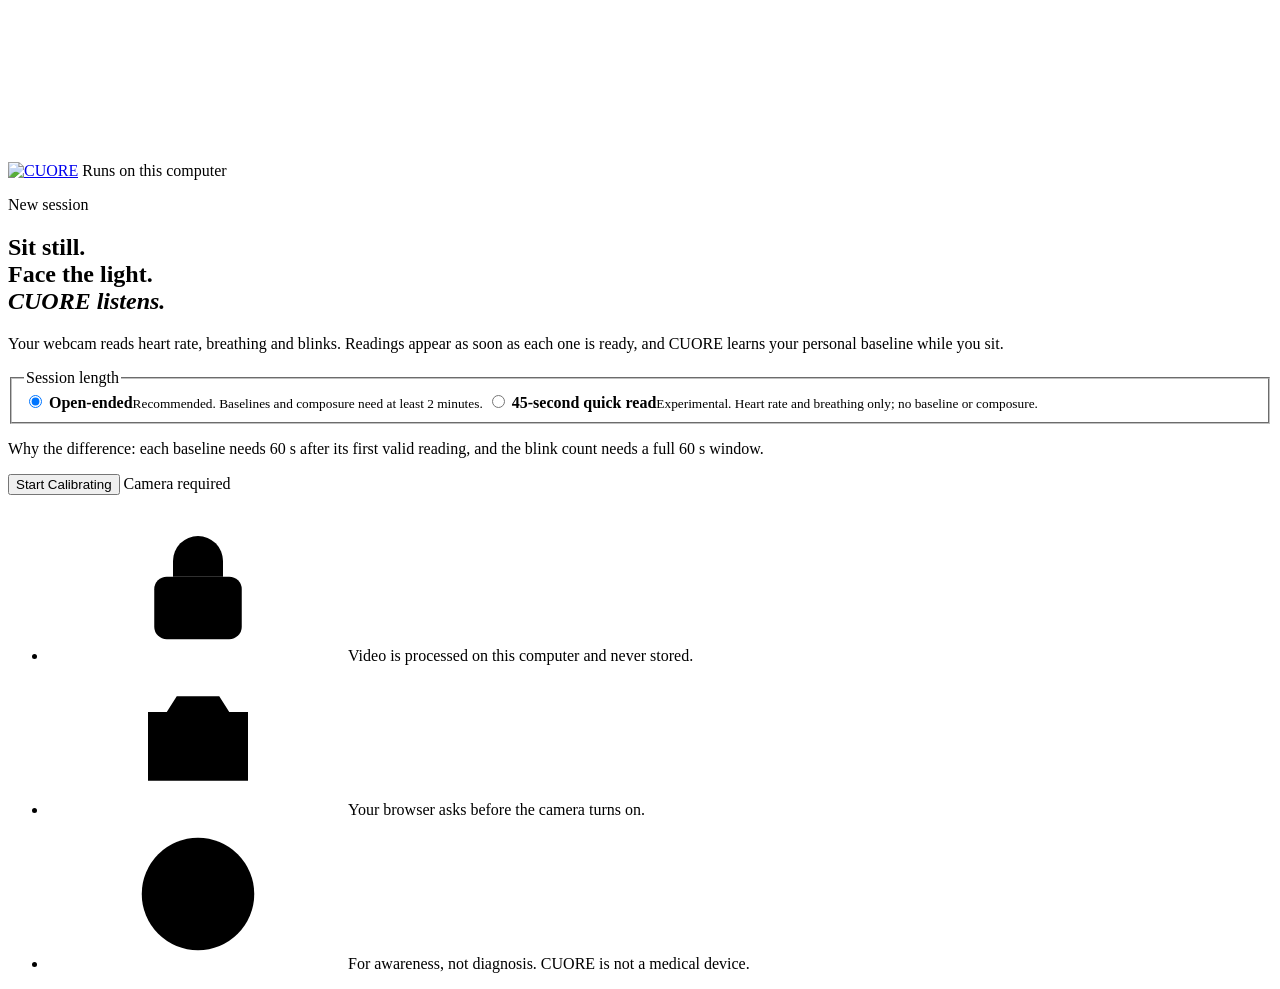
==== commit 75ee5183: "Homepage, session report exports, mobile support and heartware.health site - Product homepage at / a" ====
--- a/web/index.html
+++ b/web/index.html
@@ -3,13 +3,21 @@
 <head>
   <meta charset="utf-8">
   <meta name="viewport" content="width=device-width, initial-scale=1, viewport-fit=cover">
-  <meta name="color-scheme" content="dark light">
-  <title>CUORE · personal vitals</title>
+  <meta name="color-scheme" content="light">
+  <title>CUORE · App</title>
+  <link rel="icon" href="/static/icon-192.png">
+  <link rel="manifest" href="/static/manifest.json">
+  <meta name="theme-color" content="#e5e3dd">
+  <link rel="apple-touch-icon" href="/static/icon-180.png">
+  <meta name="mobile-web-app-capable" content="yes">
+  <meta name="apple-mobile-web-app-capable" content="yes">
+  <meta name="apple-mobile-web-app-title" content="CUORE">
+  <meta name="apple-mobile-web-app-status-bar-style" content="default">
   <link rel="stylesheet" href="/static/app.css">
   <script src="/static/app.js" defer></script>
+  <script src="/static/report.js" defer></script>
 </head>
-<!-- Two design directions share this markup. body.style-nocturne (B) or body.style-instrument (A). -->
-<body class="style-nocturne">
+<body>
 
   <svg class="defs" aria-hidden="true" focusable="false">
     <symbol id="i-heart" viewBox="0 0 24 24"><path d="M12 20s-7.2-4.3-9.4-9A5.1 5.1 0 0 1 12 6.3 5.1 5.1 0 0 1 21.4 11c-2.2 4.7-9.4 9-9.4 9Z"/></symbol>
@@ -22,33 +30,22 @@
     <symbol id="i-lock" viewBox="0 0 24 24"><rect x="5" y="10.5" width="14" height="10" rx="2"/><path d="M8 10.5V8a4 4 0 0 1 8 0v2.5"/></symbol>
     <symbol id="i-camera" viewBox="0 0 24 24"><path d="M4 7.5h3l1.6-2.5h6.8L17 7.5h3v11H4v-11Z"/><circle cx="12" cy="13" r="3.4"/></symbol>
     <symbol id="i-info" viewBox="0 0 24 24"><circle cx="12" cy="12" r="9"/><path d="M12 11v6M12 7.5v.5"/></symbol>
-    <symbol id="i-sun" viewBox="0 0 24 24"><circle cx="12" cy="12" r="4"/><path d="M12 2.5v2M12 19.5v2M2.5 12h2M19.5 12h2M5.3 5.3l1.4 1.4M17.3 17.3l1.4 1.4M5.3 18.7l1.4-1.4M17.3 6.7l1.4-1.4"/></symbol>
-    <symbol id="i-moon" viewBox="0 0 24 24"><path d="M20 14.5A8 8 0 0 1 9.5 4a8 8 0 1 0 10.5 10.5Z"/></symbol>
-    <symbol id="i-chev" viewBox="0 0 24 24"><path d="m9 6 6 6-6 6"/></symbol>
     <symbol id="i-wind" viewBox="0 0 24 24"><path d="M3 9h11a3 3 0 1 0-3-3M3 15h15a3 3 0 1 1-3 3M3 12h7"/></symbol>
+    <symbol id="i-down" viewBox="0 0 24 24"><path d="M12 4v11m-5-5 5 5 5-5M5 20h14"/></symbol>
+    <symbol id="i-arrow" viewBox="0 0 24 24"><path d="M5 12h14m-5-5 5 5-5 5"/></symbol>
   </svg>
-
-  <!-- Style switch: compare the two directions. Remove once one is chosen. -->
-  <div class="style-switch" role="radiogroup" aria-label="Design direction">
-    <button class="style-btn" type="button" role="radio" aria-checked="true" data-style="nocturne">B · Nocturne</button>
-    <button class="style-btn" type="button" role="radio" aria-checked="false" data-style="instrument">A · Instrument</button>
-    <button class="style-btn" type="button" role="radio" aria-checked="false" data-style="living">C · Living</button>
-    <button class="mode-btn" id="mode-btn" type="button" aria-label="Switch to light mode" hidden>
-      <svg class="ic i-sun" aria-hidden="true"><use href="#i-sun"/></svg><svg class="ic i-moon" aria-hidden="true"><use href="#i-moon"/></svg>
-    </button>
-  </div>
   <p id="perf" class="perf mono" hidden></p>
 
   <!-- ?diag: measurement diagnostics. Exports numbers only; never images or video. -->
   <aside id="diag" class="diag mono folded" aria-label="Measurement diagnostics" hidden>
-    <div class="diag-head"><b>diagnostics</b><span id="diag-cfg"></span><button id="diag-fold" class="diag-fold" type="button" aria-expanded="false" aria-controls="diag-body">show</button></div>
+    <div class="diag-head"><b>Diagnostics</b><span id="diag-cfg"></span><button id="diag-fold" class="diag-fold" type="button" aria-expanded="false" aria-controls="diag-body">Show</button></div>
     <div id="diag-body">
     <dl id="diag-list"></dl>
     <div class="diag-stats" id="diag-stats"></div>
-    <label class="diag-cond">condition <input id="diag-cond" type="text" maxlength="40" placeholder="desk lamp, window behind" autocomplete="off"></label>
+    <label class="diag-cond">Condition <input id="diag-cond" type="text" maxlength="40" placeholder="Desk lamp, window behind" autocomplete="off"></label>
     <div class="diag-actions">
       <button id="diag-csv" class="btn btn-ghost btn-sm" type="button">Download CSV</button>
-      <button id="diag-reset" class="btn btn-ghost btn-sm" type="button">Reset stats</button>
+      <button id="diag-reset" class="btn btn-ghost btn-sm" type="button">Reset Stats</button>
     </div>
     </div>
   </aside>
@@ -56,18 +53,43 @@
   <!-- ===================================================== START -->
   <section id="screen-start" class="screen screen-start" aria-labelledby="start-title">
     <header class="bar">
-      <div class="brand"><img class="logo" src="/static/logo.png" alt="CUORE"></div>
-      <span class="bar-note mono">personal vitals · runs on this computer</span>
+      <a class="brand" href="/" aria-label="CUORE home"><img class="logo" src="/static/logo.png" alt="CUORE"></a>
+      <span class="bar-note mono">Runs on this computer</span>
     </header>
 
     <div class="start">
       <div class="start-copy">
-        <p class="kicker">Contactless vitals</p>
-        <h1 id="start-title" class="headline">Your body keeps<br>a quiet rhythm.<br><em>CUORE listens.</em></h1>
-        <p class="lede">A webcam is enough. CUORE reads your heart rate, breathing and blinking, learns what's normal for you in about a minute, then shows you when you drift from it.</p>
+        <p class="kicker">New session</p>
+        <h1 id="start-title" class="headline">Sit still.<br>Face the light.<br><em>CUORE listens.</em></h1>
+        <p class="lede">Your webcam reads heart rate, breathing and blinks. Readings appear as soon as each one is ready, and CUORE learns your personal baseline while you sit.</p>
+
+        <!-- home Wi-Fi mode only: each device pairs with the code printed in the CUORE terminal -->
+        <form id="pair-form" class="pair" hidden>
+          <p class="kicker">Pair this device</p>
+          <p class="pair-note">CUORE is running in home Wi-Fi mode. Enter the pairing code shown in the terminal on the computer running CUORE.</p>
+          <div class="pair-row">
+            <input id="pair-code" class="mono" type="text" inputmode="text" autocomplete="one-time-code" autocapitalize="characters" spellcheck="false" maxlength="9" placeholder="ABCD-EFGH" aria-label="Pairing code" required>
+            <button id="btn-pair" class="btn btn-primary" type="submit">Pair</button>
+          </div>
+          <p id="pair-error" class="error" role="alert" hidden></p>
+        </form>
+
+        <fieldset class="length" aria-describedby="length-note">
+          <legend class="kicker">Session length</legend>
+          <label class="length-opt">
+            <input type="radio" name="length" value="open" checked>
+            <span><b>Open-ended</b><small>Recommended. Baselines and composure need at least 2 minutes.</small></span>
+          </label>
+          <label class="length-opt">
+            <input type="radio" name="length" value="45">
+            <span><b>45-second quick read</b><small>Experimental. Heart rate and breathing only; no baseline or composure.</small></span>
+          </label>
+        </fieldset>
+        <p id="length-note" class="fine">Why the difference: each baseline needs 60 s after its first valid reading, and the blink count needs a full 60 s window.</p>
+
         <div class="cta">
-          <button id="btn-start" class="btn btn-primary btn-lg" type="button">Start calibrating</button>
-          <span class="cta-note mono">≈ 70 s · camera required</span>
+          <button id="btn-start" class="btn btn-primary btn-lg" type="button">Start Calibrating</button>
+          <span class="cta-note mono">Camera required</span>
         </div>
         <p id="start-error" class="error" role="alert" hidden></p>
       </div>
@@ -76,14 +98,8 @@
         <div class="heart-stage" data-heart data-demo></div>
       </figure>
 
-      <ol class="how">
-        <li><span class="how-n mono">01</span><b>Skin colour</b><span>Each heartbeat changes your skin's colour very slightly. The camera can see it; you can't.</span></li>
-        <li><span class="how-n mono">02</span><b>Chest motion</b><span>Breathing moves your shoulders. CUORE tracks that motion frame to frame.</span></li>
-        <li><span class="how-n mono">03</span><b>Eye landmarks</b><span>478 points on your face. When your eyelids close and open, that's a blink.</span></li>
-      </ol>
-
       <ul class="trust">
-        <li><svg class="ic"><use href="#i-lock"/></svg>Video is processed on this computer and never uploaded.</li>
+        <li><svg class="ic"><use href="#i-lock"/></svg>Video is processed on this computer and never stored.</li>
         <li><svg class="ic"><use href="#i-camera"/></svg>Your browser asks before the camera turns on.</li>
         <li><svg class="ic"><use href="#i-info"/></svg>For awareness, not diagnosis. CUORE is not a medical device.</li>
       </ul>
@@ -93,8 +109,8 @@
   <!-- ===================================================== CALIBRATE -->
   <section id="screen-calibrate" class="screen screen-cal" aria-labelledby="cal-title" hidden>
     <header class="bar">
-      <div class="brand"><img class="logo" src="/static/logo.png" alt="CUORE"></div>
-      <ol class="steps mono" aria-label="Progress"><li class="done">camera</li><li class="now" aria-current="step">baseline</li><li>live</li></ol>
+      <a class="brand" href="/" aria-label="CUORE home"><img class="logo" src="/static/logo.png" alt="CUORE"></a>
+      <ol class="steps mono" aria-label="Progress"><li class="done">Camera</li><li class="now" aria-current="step">First readings</li><li>Live</li></ol>
       <button id="btn-cancel" class="btn btn-ghost" type="button">Cancel</button>
     </header>
 
@@ -104,15 +120,15 @@
           <video id="cal-video" class="mirror" autoplay muted playsinline></video>
           <img id="cal-img" alt="Camera" hidden>
           <div class="face-guide" aria-hidden="true"></div>
-          <span id="cal-face" class="cam-tag mono">looking for your face</span>
-        </div>
-        <p class="hint">Face the camera. Sit back so your shoulders show. Keep the light steady.</p>
+          <span id="cal-face" class="cam-tag mono">Looking for your face</span>
+        </div>
+        <p class="hint">Face the camera. Sit back so your shoulders show. Keep the light steady and in front of you.</p>
       </div>
 
       <div class="cal-side">
         <p class="kicker">Step 2 of 3</p>
         <h1 id="cal-title" class="headline md">Getting your<br>first readings</h1>
-        <p class="lede sm">Readings appear as soon as each one is ready. Your baseline keeps learning in the background, separately for heart rate, breathing and blinks.</p>
+        <p class="lede sm" id="cal-lede">Readings appear as soon as each one is ready. Your baseline keeps learning in the background, separately for heart rate, breathing and blinks.</p>
 
         <div class="cal-meter">
           <div class="ring-wrap">
@@ -121,21 +137,21 @@
               <circle class="ring-track" cx="60" cy="60" r="50"/>
               <circle id="ring-bar" class="ring-bar" cx="60" cy="60" r="50"/>
             </svg>
-            <div class="ring-label"><span id="ring-secs" class="ring-num">0</span><span id="ring-sub" class="ring-sub mono">waiting for a good signal</span></div>
+            <div class="ring-label"><span id="ring-secs" class="ring-num">0</span><span id="ring-sub" class="ring-sub mono">Until the first reading</span></div>
           </div>
           <div class="cal-readouts">
             <div class="quality" aria-live="polite">
-              <span class="mono">signal</span>
+              <span class="mono">Heart signal</span>
               <div class="qbars" id="cal-q" aria-hidden="true"><i></i><i></i><i></i><i></i><i></i></div>
               <b id="cal-q-text" class="mono">--</b>
             </div>
             <ul class="checks" id="checklist">
-              <li data-check="camera"><span class="box"><svg><use href="#i-check"/></svg></span><b>Camera</b><small>frames arriving</small></li>
-              <li data-check="face"><span class="box"><svg><use href="#i-check"/></svg></span><b>Face</b><small>landmarks found</small></li>
+              <li data-check="camera"><span class="box"><svg><use href="#i-check"/></svg></span><b>Camera</b><small>Frames arriving</small></li>
+              <li data-check="face"><span class="box"><svg><use href="#i-check"/></svg></span><b>Face</b><small>Landmarks found</small></li>
               <li data-check="heart"><span class="box"><svg><use href="#i-check"/></svg></span><b>Heart rate</b><small>≈ 10 s</small></li>
               <li data-check="breath"><span class="box"><svg><use href="#i-check"/></svg></span><b>Breathing</b><small>≈ 20 s</small></li>
-              <li data-check="blink"><span class="box"><svg><use href="#i-check"/></svg></span><b>Blinks</b><small>a full minute</small></li>
-              <li data-check="signal"><span class="box"><svg><use href="#i-check"/></svg></span><b>Heart signal</b><small>quality for heart rate only</small></li>
+              <li data-check="blink"><span class="box"><svg><use href="#i-check"/></svg></span><b>Blinks</b><small>A full minute</small></li>
+              <li data-check="signal"><span class="box"><svg><use href="#i-check"/></svg></span><b>Heart signal</b><small>Quality for heart rate only</small></li>
             </ul>
           </div>
         </div>
@@ -147,7 +163,7 @@
   <!-- ===================================================== APP -->
   <section id="screen-app" class="screen screen-app" hidden>
     <header class="bar app-bar">
-      <div class="brand"><img class="logo" src="/static/logo.png" alt="CUORE"></div>
+      <a class="brand" href="/" aria-label="CUORE home"><img class="logo" src="/static/logo.png" alt="CUORE"></a>
       <nav class="tabs" role="tablist" aria-label="Views">
         <button class="tab" role="tab" id="tab-live" data-view="live" aria-selected="true" aria-controls="view-live">Live</button>
         <button class="tab" role="tab" id="tab-summary" data-view="summary" aria-selected="false" aria-controls="view-summary" tabindex="-1">Summary</button>
@@ -166,13 +182,16 @@
           </div>
         </div>
         <button id="btn-recal" class="btn btn-ghost hide-sm" type="button">Recalibrate</button>
-        <button id="btn-end" class="btn btn-solid" type="button">End session</button>
+        <button id="btn-end" class="btn btn-solid" type="button">End Session</button>
       </div>
     </header>
 
     <div id="banner" class="banner" role="status" hidden>
       <span id="banner-text"></span>
-      <button id="btn-reconnect" class="btn btn-ghost btn-sm" type="button" hidden>Reconnect camera</button>
+      <button id="btn-reconnect" class="btn btn-ghost btn-sm" type="button" hidden>Reconnect Camera</button>
+    </div>
+    <div id="quick-bar" class="quick-bar mono" role="status" hidden>
+      <span>45-second quick read · experimental</span><i class="quick-track"><i id="quick-fill"></i></i><b id="quick-left">0:45</b>
     </div>
 
     <!-- ---------- LIVE ---------- -->
@@ -185,9 +204,9 @@
             <button id="btn-full" class="thumb-btn" type="button" aria-label="Open camera analysis full screen"><svg class="ic"><use href="#i-expand"/></svg></button>
           </div>
           <p class="kicker">Composure</p>
-          <p class="statement" aria-live="polite"><span id="c-state" class="state" data-state="calibrating">Calibrating</span><span id="c-note" class="c-note">Learning your baseline.</span></p>
+          <p class="statement" aria-live="polite"><span id="c-state" class="state" data-state="calibrating">Learning baseline</span><span id="c-note" class="c-note">Learning your baseline.</span></p>
           <span class="c-basis" id="c-basis"></span>
-          <button id="btn-breathe" class="btn btn-ghost breathe-btn" type="button"><svg class="ic"><use href="#i-wind"/></svg>Breathe with me · 1 min</button>
+          <button id="btn-breathe" class="btn btn-ghost breathe-btn" type="button"><svg class="ic"><use href="#i-wind"/></svg>Breathe With Me · 1 Min</button>
         </div>
 
         <div class="hero-c">
@@ -203,29 +222,38 @@
         </div>
 
         <div class="hero-r">
-          <p class="kicker">Heart rate</p>
-          <p class="figure"><b id="hero-bpm">--</b><small>bpm</small></p>
-          <p class="delta" id="hero-delta">Baseline not set yet</p>
-          <div class="quality small" aria-label="Signal quality">
-            <span class="mono">signal</span>
-            <div class="qbars" id="hero-q" aria-hidden="true"><i></i><i></i><i></i><i></i><i></i></div>
-            <b id="hero-q-text" class="mono">--</b>
-          </div>
-
-          <dl class="readouts">
+          <!-- Session average leads; the live reading sits below it with its own state and signal -->
+          <div class="hr-avg">
+            <p class="kicker hr-kicker"><span>Heart rate · Session average</span><span class="chip" data-state="info">Reliable seconds only</span></p>
+            <p class="figure"><b id="avg-v" class="empty">--</b><small>bpm</small></p>
+            <p class="delta" id="avg-sub">Waiting for reliable readings</p>
+          </div>
+
+          <div class="hr-live">
+            <p class="kicker hr-kicker"><span>Heart rate · Live</span><span id="hr-state" class="chip" data-state="none">Waiting</span></p>
+            <p class="figure live-fig"><b id="hero-bpm">--</b><small>bpm</small><span class="delta" id="hero-delta">Baseline not set yet</span></p>
+            <div class="quality small" aria-label="Heart signal quality">
+              <span class="mono">Heart signal</span>
+              <div class="qbars" id="hero-q" aria-hidden="true"><i></i><i></i><i></i><i></i><i></i></div>
+              <b id="hero-q-text" class="mono">--</b>
+              <span class="mono pass">Pass line 0.50</span>
+            </div>
+          </div>
+
+          <dl class="readouts" aria-label="Against your baseline">
             <div class="readout" id="r-heart">
               <dt><svg class="ic"><use href="#i-heart"/></svg>Heart</dt>
-              <dd><b data-now>--</b><span data-base>baseline --</span><em class="flag" data-flag>–</em></dd>
+              <dd><b data-now>--</b><span data-base>Baseline --</span><em class="flag" data-flag>–</em></dd>
               <div class="track" aria-hidden="true"><i class="base"></i><i class="now"></i></div>
             </div>
             <div class="readout" id="r-breath">
               <dt><svg class="ic"><use href="#i-lungs"/></svg>Breathing</dt>
-              <dd><b data-now>--</b><span data-base>baseline --</span><em class="flag" data-flag>–</em></dd>
+              <dd><b data-now>--</b><span data-base>Baseline --</span><em class="flag" data-flag>–</em></dd>
               <div class="track" aria-hidden="true"><i class="base"></i><i class="now"></i></div>
             </div>
             <div class="readout" id="r-blink">
               <dt><svg class="ic"><use href="#i-eye"/></svg>Blinks</dt>
-              <dd><b data-now>--</b><span data-base>baseline --</span><em class="flag" data-flag>–</em></dd>
+              <dd><b data-now>--</b><span data-base>Baseline --</span><em class="flag" data-flag>–</em></dd>
               <div class="track" aria-hidden="true"><i class="base"></i><i class="now"></i></div>
             </div>
           </dl>
@@ -235,205 +263,100 @@
         <!-- Breathing tide: the real measured breathing wave, last 30 s -->
         <div class="tide" aria-hidden="true">
           <svg viewBox="0 0 1200 60" preserveAspectRatio="none"><path id="tide-path" d=""/></svg>
-          <span class="tide-label mono" id="tide-label">breathing · last 30 s</span>
-        </div>
-        <a class="scroll-cue mono" href="#sec-heart">details ↓</a>
+          <span class="tide-label mono" id="tide-label">Breathing · last 30 s</span>
+        </div>
       </section>
-
-      <!-- Heart rate -->
-      <section class="metric-sec" id="sec-heart" aria-labelledby="sec-heart-title">
-        <header class="metric-head">
-          <div class="metric-id"><span class="metric-n mono">01</span><div><p class="kicker">From skin colour · rPPG</p><h2 id="sec-heart-title" class="headline sm">Heart rate</h2></div></div>
-          <p class="figure md"><b id="sec-hr-v">--</b><small>bpm</small></p>
-          <dl class="facts">
-            <div><dt>baseline</dt><dd id="sec-hr-base">--</dd></div>
-            <div><dt>signal</dt><dd id="sec-hr-q">--</dd></div>
-            <div><dt>2-min average</dt><dd id="hs-avg">--</dd></div>
-          </dl>
-          <button class="btn btn-ghost toggle" type="button" aria-expanded="false" aria-controls="panel-heart">Show graph</button>
-        </header>
-        <div class="metric-panel" id="panel-heart" hidden>
-          <figure class="plot">
-            <figcaption><span>This session</span><span class="meta">one reading per second · dashed line is your baseline · shaded is elevated</span></figcaption>
+      <div class="live-foot">
+        <p class="footer-note mono" id="fps"></p>
+        <button id="btn-to-summary" class="btn btn-ghost btn-sm" type="button">Open Session Report<svg class="ic"><use href="#i-arrow"/></svg></button>
+      </div>
+    </main>
+
+    <!-- ---------- SUMMARY: session report ---------- -->
+    <main id="view-summary" class="view view-summary" role="tabpanel" aria-labelledby="tab-summary" hidden>
+      <header class="rep-head">
+        <div>
+          <p class="kicker" id="sum-when">Session report</p>
+          <h1 class="rep-title" id="sum-title">Your session</h1>
+        </div>
+        <div class="sum-actions">
+          <button id="btn-back" class="btn btn-ghost" type="button">Back to Live</button>
+          <div class="dl-wrap" id="dl-wrap" hidden>
+            <button id="btn-dl" class="btn btn-solid" type="button" aria-expanded="false" aria-controls="dl-menu"><svg class="ic"><use href="#i-down"/></svg>Download Report</button>
+            <div id="dl-menu" class="dl-menu" role="menu" hidden>
+              <button type="button" role="menuitem" data-dl="pdf"><b>PDF</b><span>Formatted report with charts</span></button>
+              <button type="button" role="menuitem" data-dl="csv"><b>CSV</b><span>One row per second, for spreadsheets</span></button>
+              <button type="button" role="menuitem" data-dl="png"><b>PNG</b><span>Image of the report's first page</span></button>
+            </div>
+          </div>
+          <button id="btn-new" class="btn btn-primary" type="button">Start New Session</button>
+        </div>
+      </header>
+      <p id="dl-status" class="dl-status mono" role="status"></p>
+
+      <p id="rep-quick" class="rep-quick" hidden></p>
+
+      <!-- the six numbers that matter: the first thing the report shows -->
+      <dl class="rep-overview" id="rep-overview" aria-label="Session at a glance">
+        <div class="ov ov-dur"><dt>Duration</dt><dd><b id="ov-dur">--</b></dd><p class="ov-st" id="ov-dur-st"></p><p class="ov-sub" id="ov-dur-sub">--</p></div>
+        <div class="ov ov-heart"><dt><svg class="ic"><use href="#i-heart"/></svg>Heart rate</dt><dd><b id="ov-hr">--</b><small>bpm avg</small></dd><p class="ov-st" id="ov-hr-st"></p><p class="ov-sub" id="ov-hr-sub">--</p></div>
+        <div class="ov ov-breath"><dt><svg class="ic"><use href="#i-lungs"/></svg>Breathing</dt><dd><b id="ov-br">--</b><small>/min avg</small></dd><p class="ov-st" id="ov-br-st"></p><p class="ov-sub" id="ov-br-sub">--</p></div>
+        <div class="ov ov-blink"><dt><svg class="ic"><use href="#i-eye"/></svg>Blinks</dt><dd><b id="ov-bl">--</b><small>/min</small></dd><p class="ov-st" id="ov-bl-st"></p><p class="ov-sub" id="ov-bl-sub">--</p></div>
+        <div class="ov ov-q"><dt>Heart signal</dt><dd><b id="ov-q">--</b><small>reliable</small></dd><p class="ov-st" id="ov-q-st"></p><p class="ov-sub" id="ov-q-sub">--</p></div>
+        <div class="ov ov-c"><dt>Composure</dt><dd><b id="ov-c">--</b><small id="ov-c-u"></small></dd><p class="ov-st" id="ov-c-st"></p><p class="ov-sub" id="ov-c-sub">--</p></div>
+      </dl>
+
+      <div class="rep-body">
+        <div class="rep-charts">
+          <figure class="plot" data-plot="heart_rate">
+            <figcaption><span class="plot-t"><svg class="ic c-heart"><use href="#i-heart"/></svg>Heart rate</span><span class="meta">Solid = reliable · dotted = provisional (weak signal) · dashed line = your baseline · shaded = elevated</span></figcaption>
             <div class="chart-wrap"><svg class="chart" data-trend="heart_rate" role="img" aria-label="Heart rate over this session"></svg><div class="tip-box" hidden></div></div>
+            <p class="plot-stats mono" data-stats="heart_rate"></p>
           </figure>
-          <div class="plot-row">
-            <figure class="plot">
-              <figcaption><span>Pulse wave</span><span class="meta">measured · last 6 s</span></figcaption>
-              <svg class="wave" viewBox="0 0 600 80" preserveAspectRatio="none" aria-hidden="true"><g class="wave-grid"></g><polyline id="pulse-spark" points=""/></svg>
-            </figure>
-            <figure class="plot">
-              <figcaption><span>2-minute average</span><span class="meta" id="avg-span"></span></figcaption>
-              <p class="figure sm"><b id="avg-v">--</b><small>bpm</small></p>
-              <div class="progress"><i id="avg-bar"></i></div>
-              <p class="meta" id="avg-sub">Waiting for heart rate</p>
-            </figure>
-          </div>
-        </div>
-      </section>
-
-      <!-- Breathing -->
-      <section class="metric-sec" id="sec-breath" aria-labelledby="sec-breath-title">
-        <header class="metric-head">
-          <div class="metric-id"><span class="metric-n mono">02</span><div><p class="kicker" id="sec-br-src">From chest motion</p><h2 id="sec-breath-title" class="headline sm">Breathing</h2></div></div>
-          <p class="figure md"><b id="sec-br-v">--</b><small>/min</small></p>
-          <dl class="facts">
-            <div><dt>baseline</dt><dd id="sec-br-base">--</dd></div>
-            <div><dt>needs</dt><dd>≈ 20 s</dd></div>
-          </dl>
-          <button class="btn btn-ghost toggle" type="button" aria-expanded="false" aria-controls="panel-breath">Show graph</button>
-        </header>
-        <div class="metric-panel" id="panel-breath" hidden>
-          <figure class="plot">
-            <figcaption><span>This session</span><span class="meta">one reading per second · dashed line is your baseline · shaded is elevated</span></figcaption>
+          <figure class="plot" data-plot="breathing_rate">
+            <figcaption><span class="plot-t"><svg class="ic c-breath"><use href="#i-lungs"/></svg>Breathing</span><span class="meta">Each reading averages the previous 30 s · gaps = no reading</span></figcaption>
             <div class="chart-wrap"><svg class="chart" data-trend="breathing_rate" role="img" aria-label="Breathing rate over this session"></svg><div class="tip-box" hidden></div></div>
+            <p class="plot-stats mono" data-stats="breathing_rate"></p>
           </figure>
-          <figure class="plot">
-            <figcaption><span>Breathing wave</span><span class="meta">measured · last 30 s</span></figcaption>
-            <svg class="wave breath" viewBox="0 0 600 70" preserveAspectRatio="none" aria-hidden="true"><polyline id="breath-spark" points=""/></svg>
+          <figure class="plot" data-plot="blink_rate">
+            <figcaption><span class="plot-t"><svg class="ic c-blink"><use href="#i-eye"/></svg>Blinks</span><span class="meta">Solid = counted over a full 60 s · dotted = counted over less (provisional)</span></figcaption>
+            <div class="chart-wrap"><svg class="chart" data-trend="blink_rate" role="img" aria-label="Blink rate over this session"></svg><div class="tip-box" hidden></div></div>
+            <p class="plot-stats mono" data-stats="blink_rate"></p>
           </figure>
-        </div>
-      </section>
-
-      <!-- Blinks -->
-      <section class="metric-sec" id="sec-blink" aria-labelledby="sec-blink-title">
-        <header class="metric-head">
-          <div class="metric-id"><span class="metric-n mono">03</span><div><p class="kicker">From eye landmarks</p><h2 id="sec-blink-title" class="headline sm">Blinks</h2></div></div>
-          <p class="figure md"><b id="sec-bl-v">--</b><small>/min</small></p>
-          <dl class="facts">
-            <div><dt>baseline</dt><dd id="sec-bl-base">--</dd></div>
-            <div><dt>counted over</dt><dd>60 s</dd></div>
-          </dl>
-          <button class="btn btn-ghost toggle" type="button" aria-expanded="false" aria-controls="panel-blink">Show graph</button>
-        </header>
-        <div class="metric-panel" id="panel-blink" hidden>
-          <figure class="plot">
-            <figcaption><span>This session</span><span class="meta">one reading per second · dashed line is your baseline · shaded is elevated</span></figcaption>
-            <div class="chart-wrap"><svg class="chart" data-trend="blink_rate" role="img" aria-label="Blink rate over this session"></svg><div class="tip-box" hidden></div></div>
+          <figure class="plot" data-plot="quality">
+            <figcaption><span class="plot-t">Heart signal quality</span><span class="meta">0 to 1 · heart rate counts as reliable above the 0.50 pass line</span></figcaption>
+            <div class="chart-wrap"><svg class="chart short" data-trend="quality" role="img" aria-label="Heart signal quality over this session"></svg><div class="tip-box" hidden></div></div>
           </figure>
         </div>
-      </section>
-
-      <p class="footer-note mono" id="fps"></p>
-    </main>
-
-    <!-- ---------- LIVE · C Living Instrument (one object at the centre) ---------- -->
-    <main id="view-live-c" class="view view-c" role="tabpanel" aria-labelledby="tab-live" hidden>
-      <div class="c-stage">
-        <div class="c-head">
-          <div class="thumb-slot" id="thumb-slot-c"></div>
-          <p class="kicker">Composure</p>
-          <p class="c-statement" id="c2-statement" aria-live="polite"><span id="c2-state" class="state" data-state="calibrating">calibrating</span><span id="c2-note">Learning your baseline.</span></p>
-          <span class="c-basis" id="c2-basis"></span>
-          <button id="btn-breathe-c" class="btn btn-ghost breathe-btn" type="button"><svg class="ic"><use href="#i-wind"/></svg>Breathe with me · 1 min</button>
-        </div>
-
-        <figure class="dial-wrap" id="dial" data-state="none" data-composure="calibrating">
-          <div class="aura" aria-hidden="true"><i class="aura-calm"></i><i class="aura-elev"></i></div>
-          <svg class="dial" viewBox="0 0 400 400" role="img" aria-labelledby="dial-title dial-desc">
-            <title id="dial-title">Cardiac dial</title>
-            <desc id="dial-desc">Waiting for a heart rate.</desc>
-            <g id="sess-ring" class="sess"></g>
-            <g id="rate-scale" class="scale"></g>
-            <path id="zone-elev" class="zone" d=""/>
-            <line id="zone-start" class="zone-start" visibility="hidden"/>
-            
-            <g id="base-mark" class="base-mark" visibility="hidden"><path d="M0 -6 L5 4 L-5 4 Z"/></g>
-            <g class="trace-g">
-              <circle class="trace-base" cx="200" cy="200" r="128"/>
-              <path id="trace-a" class="trace on" d=""/>
-              <path id="trace-b" class="trace" d=""/>
-            </g>
-            <g id="needle" class="needle"><line x1="200" y1="62" x2="200" y2="30"/><circle cx="200" cy="27" r="5"/></g>
-            <text id="range-note" class="range-note" x="200" y="312" text-anchor="middle"></text>
-          </svg>
-          <div class="dial-heart heart-stage" data-heart id="c-heart"></div>
-          <figcaption class="dial-caption mono" id="dial-caption">Waiting for a heart rate.</figcaption>
-          <p class="dial-alert" id="dial-alert" role="status" hidden></p>
-        </figure>
-
-        <div class="c-readouts">
-          <button class="ro ro-hr" type="button" data-metric="heart_rate" aria-controls="drawer" aria-expanded="false">
-            <span class="ro-k"><svg class="ic"><use href="#i-heart"/></svg>Heart rate</span>
-            <span class="ro-v"><b id="c2-hr">--</b><small>bpm</small></span>
-            <span class="ro-d" id="c2-hr-d">baseline after calibration</span>
-            <span class="ro-s" id="c2-hr-s">waiting</span>
-            <span class="ro-q"><span class="qbars" id="c2-q" aria-hidden="true"><i></i><i></i><i></i><i></i><i></i></span><span id="c2-q-text">signal --</span></span>
-            <svg class="ro-go ic" aria-hidden="true"><use href="#i-chev"/></svg>
-          </button>
-          <button class="ro ro-br" type="button" data-metric="breathing_rate" aria-controls="drawer" aria-expanded="false">
-            <span class="ro-k"><svg class="ic"><use href="#i-lungs"/></svg>Breathing</span>
-            <span class="ro-v"><b id="c2-br">--</b><small>/min</small></span>
-            <span class="ro-d" id="c2-br-d">baseline after calibration</span>
-            <span class="ro-s" id="c2-br-s">waiting</span>
-            <svg class="ro-go ic" aria-hidden="true"><use href="#i-chev"/></svg>
-          </button>
-          <button class="ro ro-bl" type="button" data-metric="blink_rate" aria-controls="drawer" aria-expanded="false">
-            <span class="ro-k"><svg class="ic"><use href="#i-eye"/></svg>Blinks</span>
-            <span class="ro-v"><b id="c2-bl">--</b><small>/min</small></span>
-            <span class="ro-d" id="c2-bl-d">baseline after calibration</span>
-            <span class="ro-s" id="c2-bl-s">waiting</span>
-            <svg class="ro-go ic" aria-hidden="true"><use href="#i-chev"/></svg>
-          </button>
-        </div>
-
-        <div class="c-horizon" aria-hidden="true">
-          <svg viewBox="0 0 1200 56" preserveAspectRatio="none"><path id="tide-c" d=""/></svg>
-          <span class="mono" id="tide-c-label">breathing · measured · last 30 s</span>
-        </div>
-        <p class="c-legend mono" id="fps-c"></p>
-      </div>
-
-      <!-- Detail drawer: opened from a readout -->
-      <aside id="drawer" class="drawer" role="dialog" aria-modal="true" aria-labelledby="drawer-title" hidden>
-        <header class="drawer-head">
-          <div><p class="kicker" id="drawer-kicker">Measured</p><h2 class="headline sm" id="drawer-title">Heart rate</h2></div>
-          <button id="drawer-close" class="icon-btn" type="button" aria-label="Close details"><svg class="ic"><use href="#i-close"/></svg></button>
-        </header>
-        <p class="figure md"><b id="drawer-v">--</b><small id="drawer-u">bpm</small></p>
-        <p class="drawer-explain" id="drawer-explain"></p>
-        <figure class="plot">
-          <figcaption><span>This session</span><span class="meta">per second · dashed baseline · shaded elevated</span></figcaption>
-          <div class="chart-wrap"><svg class="chart" id="drawer-chart" data-trend="heart_rate" role="img" aria-label="Session chart"></svg><div class="tip-box" hidden></div></div>
-        </figure>
-        <figure class="plot" id="drawer-wave-fig">
-          <figcaption><span id="drawer-wave-title">Pulse wave</span><span class="meta" id="drawer-wave-meta">measured · last 6 s</span></figcaption>
-          <svg class="wave" viewBox="0 0 600 80" preserveAspectRatio="none" aria-hidden="true"><polyline id="drawer-wave" points=""/></svg>
-        </figure>
-      </aside>
-    </main>
-
-    <!-- ---------- SUMMARY ---------- -->
-    <main id="view-summary" class="view view-summary" role="tabpanel" aria-labelledby="tab-summary" hidden>
-      <header class="sum-head">
-        <div><p class="kicker" id="sum-when">Session summary</p><h1 class="headline md" id="sum-title">Your session</h1></div>
-        <div class="sum-actions">
-          <button id="btn-new" class="btn btn-primary" type="button">Start new session</button>
-          <button id="btn-back" class="btn btn-ghost" type="button">Back to live</button>
-        </div>
-      </header>
-
-      <section class="sum-lead">
-        <p class="figure xl"><b id="sum-calm">--</b><small>% of the time within your baseline</small></p>
-        <div class="timeline" id="sum-timeline" role="img" aria-label="Composure over the session: calm, elevated, or not yet judged"></div>
-        <div class="legend mono"><span><i class="lg calm"></i>calm</span><span><i class="lg elev"></i>elevated</span><span><i class="lg none"></i>calibrating / no reading</span></div>
-      </section>
-
-      <section class="sum-grid">
-        <div class="sum-cell"><p class="kicker">Duration</p><p class="figure sm"><b id="sum-dur">--</b></p><p class="meta" id="sum-dur-sub"></p></div>
-        <div class="sum-cell"><p class="kicker">Elevated moments</p><p class="figure sm"><b id="sum-episodes">--</b></p><p class="meta">times composure switched to elevated</p></div>
-        <div class="sum-cell"><p class="kicker">Breathing exercises</p><p class="figure sm"><b id="sum-ex">0</b></p><p class="meta">guided minutes completed</p></div>
-        <div class="sum-cell sum-metric" data-sum="heart_rate"><p class="kicker">Heart rate</p><p class="figure sm"><b data-mean>--</b><small>bpm avg</small></p><p class="meta" data-range></p></div>
-        <div class="sum-cell sum-metric" data-sum="breathing_rate"><p class="kicker">Breathing</p><p class="figure sm"><b data-mean>--</b><small>/min avg</small></p><p class="meta" data-range></p></div>
-        <div class="sum-cell sum-metric" data-sum="blink_rate"><p class="kicker">Blinks</p><p class="figure sm"><b data-mean>--</b><small>/min avg</small></p><p class="meta" data-range></p></div>
-      </section>
-
-      <section class="sum-moments">
-        <p class="kicker">Moments</p>
-        <ol id="sum-events" class="moments"></ol>
-        <p id="sum-events-empty" class="empty">No elevated moments or exercises this session.</p>
-      </section>
-      <p class="fine center">Averages use only seconds with a real reading. CUORE is not a medical device.</p>
+
+        <aside class="rep-side">
+          <section class="rep-block">
+            <h2 class="rep-h">What this session shows</h2>
+            <ul class="findings" id="findings"></ul>
+          </section>
+
+          <section class="rep-block">
+            <h2 class="rep-h">Data availability</h2>
+            <div class="avail" id="avail"></div>
+            <div class="legend mono"><span><i class="lg rel"></i>Reliable</span><span><i class="lg prov"></i>Provisional</span><span><i class="lg none"></i>No reading</span></div>
+          </section>
+
+          <section class="rep-block">
+            <h2 class="rep-h">Composure</h2>
+            <p class="rep-big"><b id="sum-calm">--</b><span id="sum-calm-u">% of judged time within baseline</span></p>
+            <div class="timeline" id="sum-timeline" role="img" aria-label="Composure over the session: calm, elevated, or not judged"></div>
+            <div class="legend mono"><span><i class="lg calm"></i>Calm</span><span><i class="lg elev"></i>Elevated</span><span><i class="lg none"></i>Not judged</span></div>
+            <dl class="baselines" id="baselines"></dl>
+          </section>
+
+          <section class="rep-block">
+            <h2 class="rep-h">Moments</h2>
+            <ol id="sum-events" class="moments"></ol>
+            <p id="sum-events-empty" class="empty">No elevated moments or exercises this session.</p>
+          </section>
+        </aside>
+      </div>
+      <p class="fine center">Averages use only seconds with a real reading; heart-rate averages use reliable seconds only. CUORE is not a medical device.</p>
     </main>
   </section>
 
@@ -450,19 +373,13 @@
       <button id="btn-breathe-close" class="icon-btn" type="button" aria-label="Stop and close"><svg class="ic"><use href="#i-close"/></svg></button>
     </div>
     <div class="breathe-main">
-      <div class="bl"><span class="bl-k"><svg class="ic"><use href="#i-heart"/></svg>Heart rate</span><b><span id="br-hr">--</span><small>bpm</small></b><em id="br-hr-start">at start --</em></div>
+      <div class="bl"><span class="bl-k"><svg class="ic"><use href="#i-heart"/></svg>Heart rate</span><b><span id="br-hr">--</span><small>bpm</small></b><em id="br-hr-start">At start --</em></div>
       <div class="orb-wrap" aria-live="polite">
         <div class="orb-rings" aria-hidden="true"><i></i><i></i><i></i></div>
-        <canvas id="breath-canvas" class="breath-canvas" aria-hidden="true"></canvas>
-        <svg class="guide-ring" viewBox="0 0 200 200" aria-hidden="true">
-          <circle class="guide-track" cx="100" cy="100" r="96"/>
-          <circle id="guide-arc" class="guide-arc" cx="100" cy="100" r="96"/>
-        </svg>
         <div class="orb" id="orb"></div>
         <div class="orb-label"><p class="orb-text" id="orb-text">Get comfortable</p><p class="orb-count mono" id="orb-count">1:00</p></div>
-        <p class="guide-label mono">guide · 6 breaths/min · prescribed</p>
-      </div>
-      <div class="bl"><span class="bl-k"><svg class="ic"><use href="#i-lungs"/></svg>Your breathing · measured</span><b><span id="br-br">--</span><small>/min</small></b><em id="br-br-start">at start --</em>
+      </div>
+      <div class="bl"><span class="bl-k"><svg class="ic"><use href="#i-lungs"/></svg>Your breathing · measured</span><b><span id="br-br">--</span><small>/min</small></b><em id="br-br-start">At start --</em>
         <svg class="bl-wave" viewBox="0 0 300 40" preserveAspectRatio="none" aria-hidden="true"><polyline id="br-wave" points=""/></svg>
       </div>
     </div>
@@ -476,7 +393,7 @@
         <div class="cmp-row"><span><svg class="ic"><use href="#i-lungs"/></svg>Breathing</span><b id="res-br">--</b><em id="res-br-d"></em></div>
       </div>
       <p class="fine">Start is the reading when you began. End is the average of every reading in the last 15 s. Breathing rate is averaged over 30 s, so it trails a little. Not medical advice.</p>
-      <div class="cta center"><button id="btn-breathe-done" class="btn btn-primary" type="button">Back to live</button><button id="btn-breathe-again" class="btn btn-ghost" type="button">Another minute</button></div>
+      <div class="cta center"><button id="btn-breathe-done" class="btn btn-primary" type="button">Back to Live</button><button id="btn-breathe-again" class="btn btn-ghost" type="button">Another Minute</button></div>
     </div>
   </div>
 
@@ -486,7 +403,7 @@
     <b id="notice-title">You've drifted from your usual rhythm</b>
     <ul id="notice-reasons"></ul>
     <div class="notice-actions">
-      <button id="notice-breathe" class="btn btn-primary btn-sm" type="button">Breathe for a minute</button>
+      <button id="notice-breathe" class="btn btn-primary btn-sm" type="button">Breathe for a Minute</button>
       <button id="notice-close" class="btn btn-ghost btn-sm" type="button">Dismiss</button>
     </div>
   </div>
